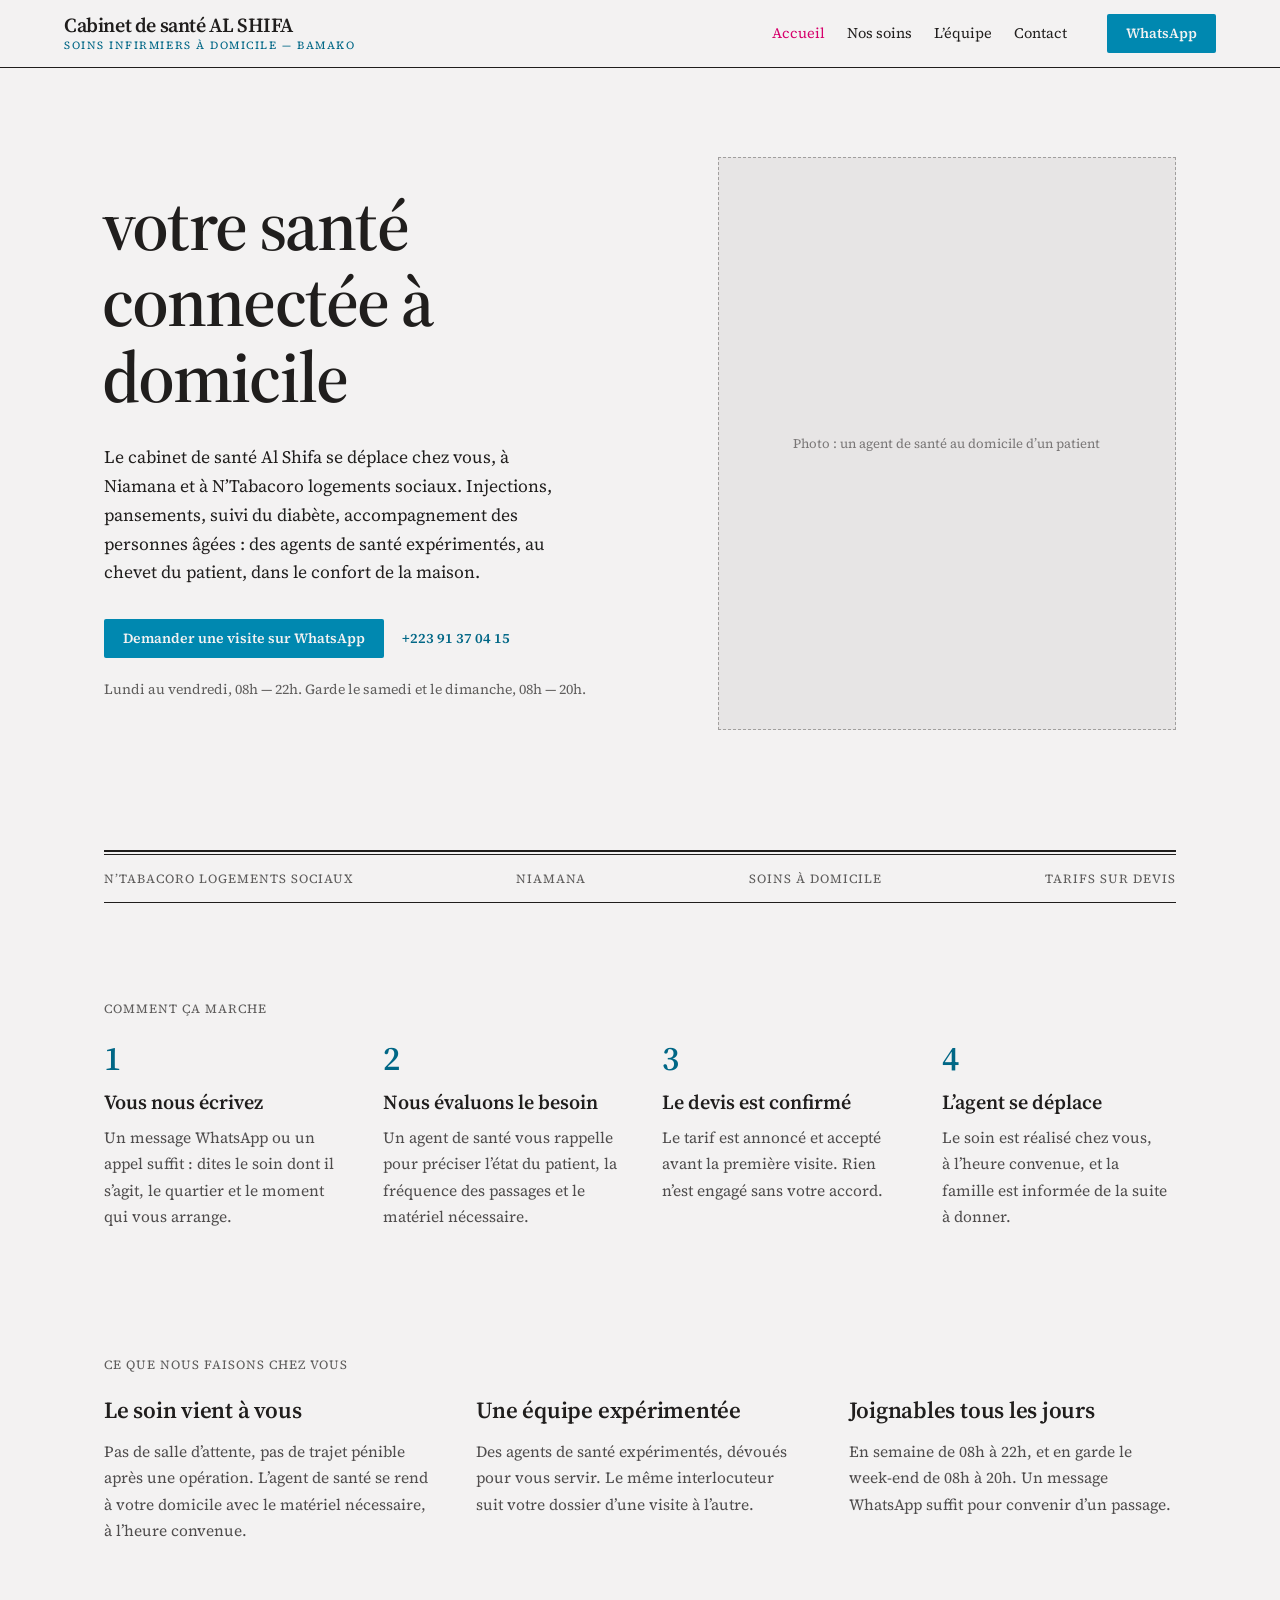
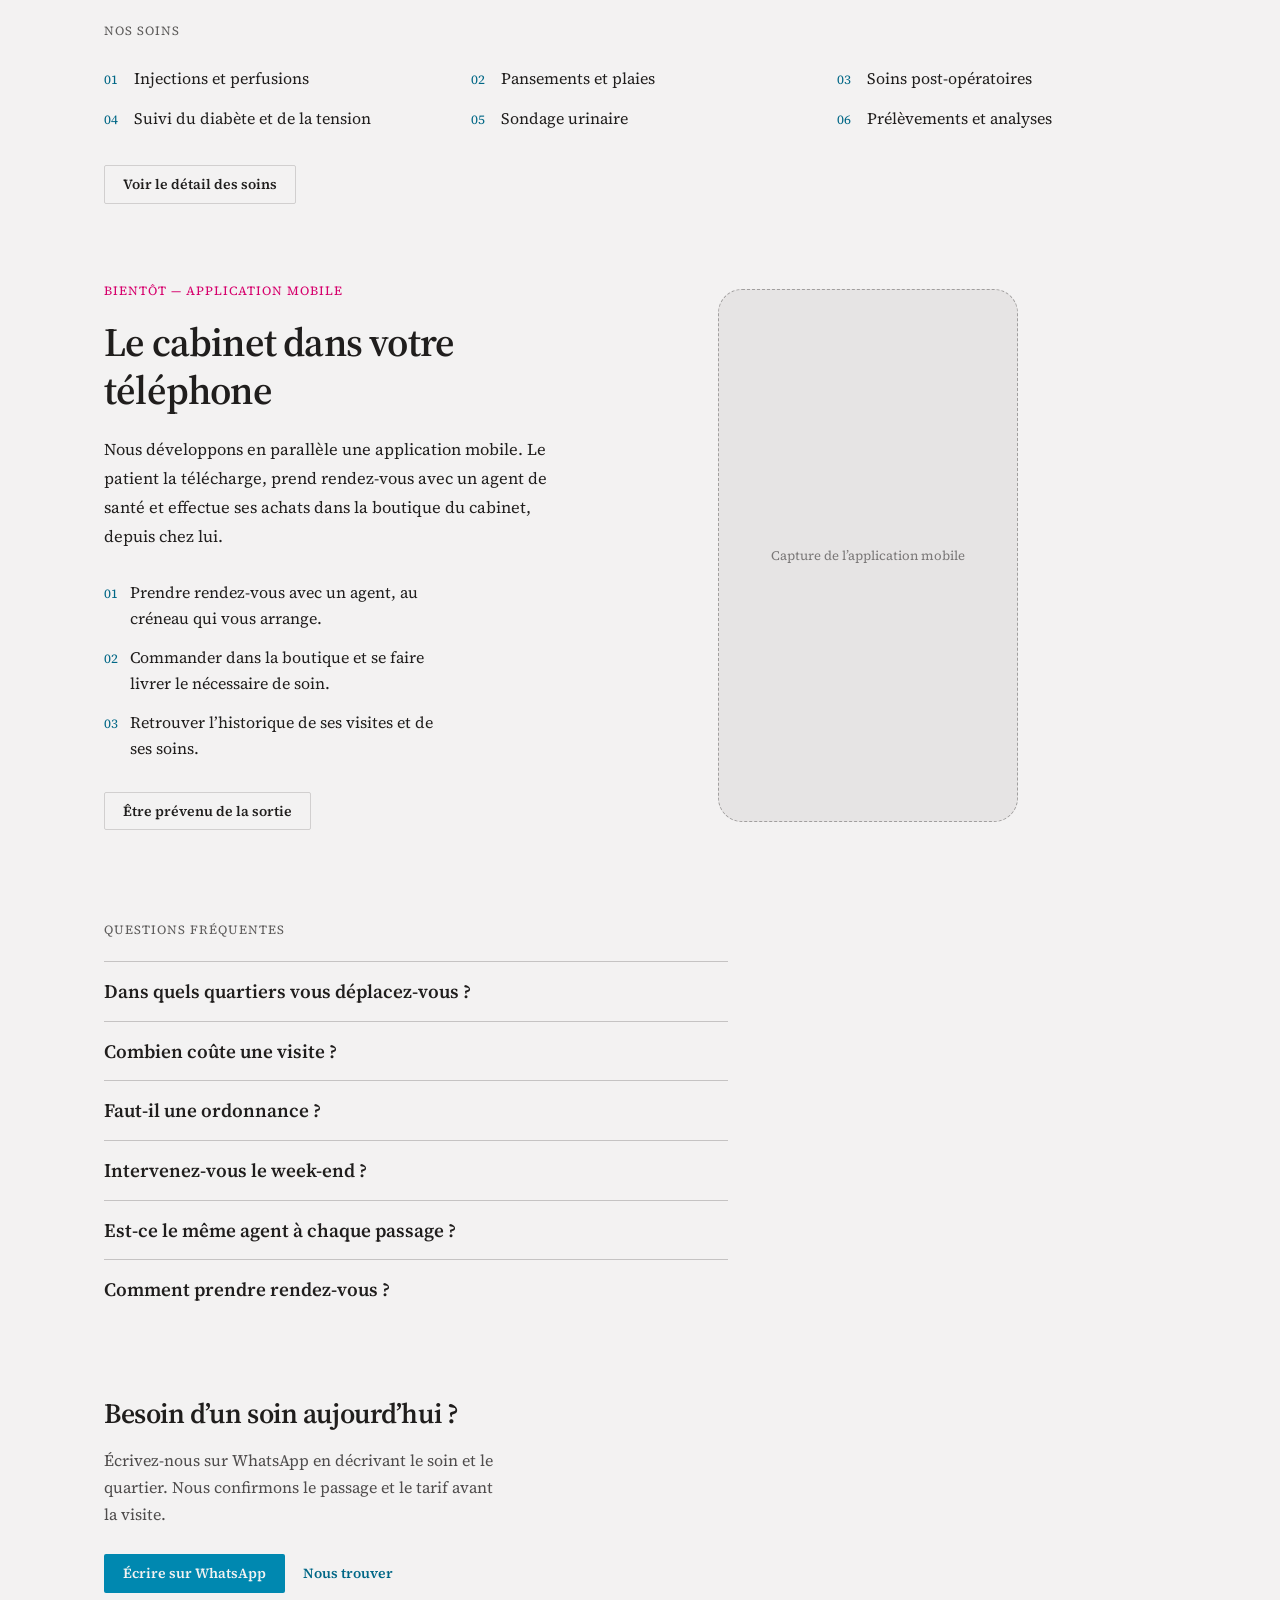
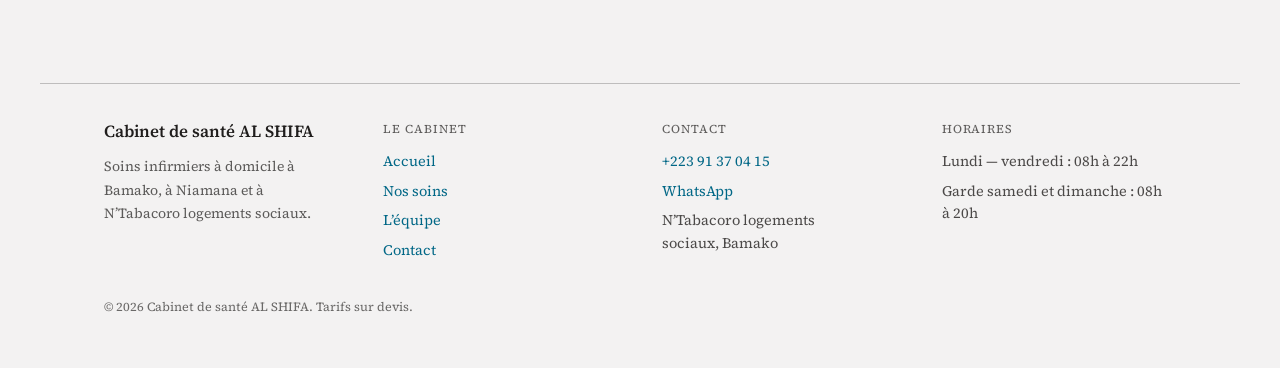
==== index.html @ 4c03dbe0 "Ajout du site du cabinet de sante AL SHIFA Site statique HTML/CSS en quatre pages (accueil, nos soin" ====
<!doctype html><html><head><meta charset=utf8><meta name=viewport content="width=device-width,initial-scale=1"><style>:root{color-scheme:light}body{margin:0;padding:0;font:14px -apple-system,BlinkMacSystemFont,sans-serif;background:#faf9f5;color:#141413}img{max-width:100%}[hidden]:not([hidden=until-found i]){display:none!important}</style></head><body>
<!DOCTYPE html>
<html lang="fr">
<head>
<meta charset="utf-8">
<meta name="viewport" content="width=device-width, initial-scale=1">
<title>Cabinet de santé AL SHIFA — Soins infirmiers à domicile à Bamako</title>
<meta name="description" content="Le cabinet de santé Al Shifa se déplace chez vous à Niamana et à N'Tabacoro logements sociaux : injections, pansements, suivi du diabète, accompagnement des personnes âgées.">
<link rel="stylesheet" href="styles.css">
</head>
<body>

<header class="site-header">
  <div class="brand">
    <span class="brand-name">Cabinet de santé AL SHIFA</span>
    <span class="brand-tagline">Soins infirmiers à domicile — Bamako</span>
  </div>
  <nav class="site-nav">
    <a href="index.html" aria-current="page">Accueil</a>
    <a href="nos-soins.html">Nos soins</a>
    <a href="equipe.html">L’équipe</a>
    <a href="contact.html">Contact</a>
  </nav>
  <a class="btn btn-primary btn-whatsapp" href="https://wa.me/22391370415" target="_blank" rel="noopener">WhatsApp</a>
</header>

<main class="container">

  <section class="split hero">
    <div>
      <h1>votre santé connectée à domicile</h1>
      <p class="lede">Le cabinet de santé Al Shifa se déplace chez vous, à Niamana et à N’Tabacoro logements sociaux. Injections, pansements, suivi du diabète, accompagnement des personnes âgées : des agents de santé expérimentés, au chevet du patient, dans le confort de la maison.</p>
      <div class="cta-row">
        <a class="btn btn-primary" href="https://wa.me/22391370415" target="_blank" rel="noopener">Demander une visite sur WhatsApp</a>
        <a class="btn btn-ghost" href="tel:+22391370415">+223 91 37 04 15</a>
      </div>
      <p class="hero-note muted-70">Lundi au vendredi, 08h — 22h. Garde le samedi et le dimanche, 08h — 20h.</p>
    </div>
    <figure class="placeholder-figure">
      <div class="placeholder-image shape-rect aspect-4-5">Photo : un agent de santé au domicile d’un patient</div>
    </figure>
  </section>

  <section class="meta-strip">
    <hr class="rule-thick">
    <div class="meta-strip-row">
      <span>N’Tabacoro logements sociaux</span>
      <span>Niamana</span>
      <span>Soins à domicile</span>
      <span>Tarifs sur devis</span>
    </div>
    <hr class="rule-thin">
  </section>

  <section class="steps">
    <span class="eyebrow">Comment ça marche</span>
    <div class="cols cols-4">
      <div class="step">
        <span class="step-num">1</span>
        <h3>Vous nous écrivez</h3>
        <p class="muted-78">Un message WhatsApp ou un appel suffit : dites le soin dont il s’agit, le quartier et le moment qui vous arrange.</p>
      </div>
      <div class="step">
        <span class="step-num">2</span>
        <h3>Nous évaluons le besoin</h3>
        <p class="muted-78">Un agent de santé vous rappelle pour préciser l’état du patient, la fréquence des passages et le matériel nécessaire.</p>
      </div>
      <div class="step">
        <span class="step-num">3</span>
        <h3>Le devis est confirmé</h3>
        <p class="muted-78">Le tarif est annoncé et accepté avant la première visite. Rien n’est engagé sans votre accord.</p>
      </div>
      <div class="step">
        <span class="step-num">4</span>
        <h3>L’agent se déplace</h3>
        <p class="muted-78">Le soin est réalisé chez vous, à l’heure convenue, et la famille est informée de la suite à donner.</p>
      </div>
    </div>
  </section>

  <section class="value-props">
    <span class="eyebrow">Ce que nous faisons chez vous</span>
    <div class="cols cols-3">
      <div>
        <h2>Le soin vient à vous</h2>
        <p class="muted-78">Pas de salle d’attente, pas de trajet pénible après une opération. L’agent de santé se rend à votre domicile avec le matériel nécessaire, à l’heure convenue.</p>
      </div>
      <div>
        <h2>Une équipe expérimentée</h2>
        <p class="muted-78">Des agents de santé expérimentés, dévoués pour vous servir. Le même interlocuteur suit votre dossier d’une visite à l’autre.</p>
      </div>
      <div>
        <h2>Joignables tous les jours</h2>
        <p class="muted-78">En semaine de 08h à 22h, et en garde le week-end de 08h à 20h. Un message WhatsApp suffit pour convenir d’un passage.</p>
      </div>
    </div>
  </section>

  <section class="soins-preview">
    <span class="eyebrow">Nos soins</span>
    <div class="cols cols-3">
      <p class="soins-item"><span class="soins-num">01</span><span>Injections et perfusions</span></p>
      <p class="soins-item"><span class="soins-num">02</span><span>Pansements et plaies</span></p>
      <p class="soins-item"><span class="soins-num">03</span><span>Soins post-opératoires</span></p>
      <p class="soins-item"><span class="soins-num">04</span><span>Suivi du diabète et de la tension</span></p>
      <p class="soins-item"><span class="soins-num">05</span><span>Sondage urinaire</span></p>
      <p class="soins-item"><span class="soins-num">06</span><span>Prélèvements et analyses</span></p>
    </div>
    <div class="soins-preview-cta"><a class="btn btn-secondary" href="nos-soins.html">Voir le détail des soins</a></div>
  </section>

  <section class="split app-teaser">
    <div>
      <span class="eyebrow">Bientôt — application mobile</span>
      <h2>Le cabinet dans votre téléphone</h2>
      <p class="lede">Nous développons en parallèle une application mobile. Le patient la télécharge, prend rendez-vous avec un agent de santé et effectue ses achats dans la boutique du cabinet, depuis chez lui.</p>
      <div class="app-steps">
        <p><span class="app-step-num">01</span><span>Prendre rendez-vous avec un agent, au créneau qui vous arrange.</span></p>
        <p><span class="app-step-num">02</span><span>Commander dans la boutique et se faire livrer le nécessaire de soin.</span></p>
        <p><span class="app-step-num">03</span><span>Retrouver l’historique de ses visites et de ses soins.</span></p>
      </div>
      <div class="cta-row">
        <a class="btn btn-secondary" href="https://wa.me/22391370415" target="_blank" rel="noopener">Être prévenu de la sortie</a>
      </div>
    </div>
    <figure class="placeholder-figure">
      <div class="placeholder-image shape-rounded aspect-9-16">Capture de l’application mobile</div>
    </figure>
  </section>

  <section class="faq">
    <span class="eyebrow">Questions fréquentes</span>
    <div class="faq-list">
      <details class="faq-item">
        <summary>Dans quels quartiers vous déplacez-vous ?</summary>
        <p class="muted-80">À Niamana et à N’Tabacoro logements sociaux. Pour un autre quartier de Bamako, écrivez-nous : nous vous dirons si un passage est possible.</p>
      </details>
      <details class="faq-item">
        <summary>Combien coûte une visite ?</summary>
        <p class="muted-80">Les tarifs sont établis sur devis, selon le soin demandé et le nombre de passages. Le montant est confirmé avant la première visite.</p>
      </details>
      <details class="faq-item">
        <summary>Faut-il une ordonnance ?</summary>
        <p class="muted-80">Pour les soins prescrits — injections, perfusions, pansements post-opératoires — apportez l’ordonnance du médecin. Pour l’accompagnement d’une personne âgée ou une garde-malade, elle n’est pas nécessaire.</p>
      </details>
      <details class="faq-item">
        <summary>Intervenez-vous le week-end ?</summary>
        <p class="muted-80">Oui, une garde est assurée le samedi et le dimanche de 08h à 20h. En semaine, le cabinet répond de 08h à 22h.</p>
      </details>
      <details class="faq-item">
        <summary>Est-ce le même agent à chaque passage ?</summary>
        <p class="muted-80">Pour les soins qui durent — pansements chroniques, suivi d’une personne âgée, garde-malade — nous faisons revenir le même agent, afin que le patient retrouve un visage connu.</p>
      </details>
      <details class="faq-item">
        <summary>Comment prendre rendez-vous ?</summary>
        <p class="muted-80">Par WhatsApp ou par téléphone au +223 91 37 04 15. L’application mobile du cabinet, en préparation, permettra de réserver directement un créneau avec un agent.</p>
      </details>
    </div>
  </section>

  <section class="cta-final">
    <h3>Besoin d’un soin aujourd’hui ?</h3>
    <p class="muted-78">Écrivez-nous sur WhatsApp en décrivant le soin et le quartier. Nous confirmons le passage et le tarif avant la visite.</p>
    <div class="cta-row">
      <a class="btn btn-primary" href="https://wa.me/22391370415" target="_blank" rel="noopener">Écrire sur WhatsApp</a>
      <a class="btn btn-ghost" href="contact.html">Nous trouver</a>
    </div>
  </section>

</main>

<footer class="site-footer container">
  <div class="cols cols-4">
    <div>
      <span class="footer-brand">Cabinet de santé AL SHIFA</span>
      <p class="footer-tagline muted-72">Soins infirmiers à domicile à Bamako, à Niamana et à N’Tabacoro logements sociaux.</p>
    </div>
    <div>
      <span class="footer-heading">Le cabinet</span>
      <div class="footer-links">
        <a href="index.html">Accueil</a>
        <a href="nos-soins.html">Nos soins</a>
        <a href="equipe.html">L’équipe</a>
        <a href="contact.html">Contact</a>
      </div>
    </div>
    <div>
      <span class="footer-heading">Contact</span>
      <div class="footer-links muted-80">
        <a href="tel:+22391370415">+223 91 37 04 15</a>
        <a href="https://wa.me/22391370415" target="_blank" rel="noopener">WhatsApp</a>
        <span>N’Tabacoro logements sociaux, Bamako</span>
      </div>
    </div>
    <div>
      <span class="footer-heading">Horaires</span>
      <div class="footer-links muted-80">
        <span>Lundi — vendredi : 08h à 22h</span>
        <span>Garde samedi et dimanche : 08h à 20h</span>
      </div>
    </div>
  </div>
  <p class="footer-copy">© 2026 Cabinet de santé AL SHIFA. Tarifs sur devis.</p>
</footer>

</body>
</html>

</body></html>
---- styles.css ----
/* Cabinet de santé AL SHIFA — site styles.
   Tokens adapted from the Broadsheet design system used in the prototype. */
@import url('https://fonts.googleapis.com/css2?family=Source+Serif+4:ital,wght@0,400;0,600;1,400&display=swap');

:root {
  --color-bg: #f3f2f2;
  --color-text: #201e1d;
  --color-accent: #0088b0;
  --color-accent-600: #1186ac;
  --color-accent-700: #006786;
  --color-accent-2: #d6006c;
  --color-divider: color-mix(in srgb, var(--color-text) 16%, transparent);

  --font-heading: "Source Serif 4", system-ui, sans-serif;
  --font-body: "Source Serif 4", system-ui, sans-serif;

  --space-2: 10px;
  --space-3: 15px;
  --space-4: 20px;
  --radius-md: 2px;
}

*, *::before, *::after { box-sizing: border-box; }

html { -webkit-text-size-adjust: 100%; }

body {
  margin: 0;
  background: var(--color-bg);
  color: var(--color-text);
  font-family: var(--font-body);
  font-size: 15px;
  line-height: 1.55;
  text-wrap: pretty;
}

h1, h2, h3, h4 { font-family: var(--font-heading); font-weight: 600; margin: 0; }
p { margin: 0; }
a { color: var(--color-accent-700); text-decoration: none; }
a:hover { color: var(--color-accent-2); }
:focus-visible { outline: 2px solid var(--color-accent); outline-offset: 2px; }

.muted-70 { color: color-mix(in srgb, var(--color-text) 70%, transparent); }
.muted-72 { color: color-mix(in srgb, var(--color-text) 72%, transparent); }
.muted-78 { color: color-mix(in srgb, var(--color-text) 78%, transparent); }
.muted-80 { color: color-mix(in srgb, var(--color-text) 80%, transparent); }
.eyebrow {
  display: block;
  font-size: 12.5px;
  letter-spacing: 0.08em;
  text-transform: uppercase;
  color: color-mix(in srgb, var(--color-text) 70%, transparent);
  margin-bottom: 22px;
}

/* — buttons — */
.btn {
  display: inline-flex; align-items: center; justify-content: center; gap: 6px;
  cursor: pointer; text-decoration: none;
  font-family: var(--font-heading); font-weight: 600;
  font-size: 14px; line-height: 1.2; color: var(--color-text);
  background: transparent; border: 1px solid transparent;
  padding: var(--space-2) calc(var(--space-3) * 1.2);
  border-radius: var(--radius-md);
}
.btn-primary { background: var(--color-accent); color: var(--color-bg); }
.btn-primary:hover { background: var(--color-accent-600); color: var(--color-bg); }
.btn-primary:active { background: var(--color-accent-700); }
.btn-secondary { border-color: var(--color-divider); color: var(--color-text); }
.btn-secondary:hover { background: color-mix(in srgb, var(--color-text) 7%, transparent); color: var(--color-text); }
.btn-ghost { color: var(--color-accent-700); padding-inline: 5px; }
.btn-ghost:hover { background: color-mix(in srgb, var(--color-accent) 10%, transparent); }

/* — layout — */
.container { max-width: 1200px; margin: 0 auto; padding: 0 clamp(20px, 5vw, 72px); }

/* — header — */
.site-header {
  position: sticky; top: 0; z-index: 20;
  background: var(--color-bg);
  display: flex; align-items: center; gap: 24px;
  padding: 14px clamp(20px, 5vw, 72px);
  border-bottom: 1px solid var(--color-text);
}
.brand { display: flex; flex-direction: column; line-height: 1; }
.brand-name { font-family: var(--font-heading); font-weight: 600; font-size: 20px; letter-spacing: -0.02em; }
.brand-tagline { font-size: 11px; letter-spacing: 0.14em; text-transform: uppercase; margin-top: 5px; color: var(--color-accent-700); }
.site-nav { display: flex; gap: 22px; margin-left: auto; font-size: 14.5px; }
.site-nav a { color: var(--color-text); }
.site-nav a[aria-current="page"] { color: var(--color-accent-2); }
.btn-whatsapp { margin-left: 16px; white-space: nowrap; }

/* — hero / split sections — */
.split {
  display: grid; grid-template-columns: minmax(0, 6fr) minmax(0, 5fr);
  gap: 28px clamp(24px, 5vw, 80px); align-items: center;
}
.split.align-start { align-items: start; }

.hero { padding: clamp(44px, 7vw, 96px) 0 clamp(36px, 6vw, 72px); }
.hero h1, .page-head h1 {
  font-size: clamp(40px, 5.6vw, 72px);
  line-height: 1.06; letter-spacing: -0.025em; margin: 0 0 0 -0.035em;
}
.page-head h1 { font-size: clamp(36px, 4.6vw, 60px); line-height: 1.08; }
.hero p.lede, .page-head p.lede { font-size: 17.5px; line-height: 1.65; max-width: 52ch; margin: 28px 0 0; }
.page-head p.lede { font-size: 17px; margin-top: 24px; }
.cta-row { display: flex; gap: 12px; flex-wrap: wrap; margin-top: 32px; }
.hero-note { font-size: 14px; line-height: 1.6; margin: 20px 0 0; }

/* — placeholder photo — */
.placeholder-figure { margin: 0; }
.placeholder-image {
  display: flex; align-items: center; justify-content: center; text-align: center;
  width: 100%; height: 100%; padding: 24px;
  background: color-mix(in srgb, var(--color-text) 6%, transparent);
  border: 1.5px dashed color-mix(in srgb, var(--color-text) 35%, transparent);
  color: color-mix(in srgb, var(--color-text) 55%, transparent);
  font-size: 13px; line-height: 1.4;
}
.placeholder-image.shape-rect { border-radius: 0; }
.placeholder-image.shape-rounded { border-radius: 24px; }
.aspect-4-5 { aspect-ratio: 4 / 5; }
.aspect-9-16 { aspect-ratio: 9 / 16; max-width: 300px; }

/* — meta strip (dateline rule) — */
.meta-strip { padding: clamp(28px, 4vw, 48px) 0; }
.meta-strip .rule-thick {
  height: 5px; border: 0; margin: 0;
  border-top: 2px solid var(--color-text); border-bottom: 1px solid var(--color-text);
}
.meta-strip .rule-thin { height: 0; border: 0; border-top: 1px solid var(--color-text); margin: 0; }
.meta-strip-row {
  display: flex; flex-wrap: wrap; justify-content: space-between; gap: 12px 28px;
  padding: 14px 0; font-size: 12.5px; letter-spacing: 0.08em; text-transform: uppercase;
  color: color-mix(in srgb, var(--color-text) 70%, transparent);
}

/* — cols grids — */
.cols { display: grid; gap: 32px clamp(24px, 3.5vw, 56px); }
.cols-3 { grid-template-columns: repeat(3, 1fr); }
.cols-4 { grid-template-columns: repeat(4, 1fr); }

.steps { padding: clamp(28px, 4vw, 48px) 0 clamp(44px, 6vw, 80px); }
.step-num {
  display: block; font-family: var(--font-heading); font-weight: 600;
  font-size: 34px; line-height: 1; letter-spacing: -0.03em;
  color: var(--color-accent-700); margin-bottom: 14px;
}
.step h3 { font-size: 20px; line-height: 1.3; }
.step p { font-size: 15.5px; line-height: 1.7; margin: 10px 0 0; }

.value-props { padding: clamp(28px, 4vw, 48px) 0 clamp(44px, 6vw, 80px); }
.value-props h2 { font-size: 23px; line-height: 1.25; letter-spacing: -0.01em; }
.value-props p { font-size: 15.5px; line-height: 1.7; margin: 14px 0 0; }

/* — soins list (preview + full) — */
.soins-preview { padding: 0 0 clamp(44px, 6vw, 80px); }
.soins-preview .cols { gap: 10px 28px; }
.soins-item {
  display: flex; align-items: baseline; gap: 10px; margin: 0;
  font-size: 16px; line-height: 1.9;
}
.soins-item .soins-num { font-family: var(--font-heading); font-size: 13px; color: var(--color-accent-700); min-width: 20px; }
.soins-preview-cta { margin-top: 32px; }

.soins-full { padding: 0 0 clamp(52px, 7vw, 96px); }
.soins-full .cols { grid-template-columns: repeat(2, 1fr); gap: 40px clamp(28px, 5vw, 80px); }
.soins-full .soins-num {
  display: block; font-family: var(--font-heading); font-size: 13px; letter-spacing: 0.06em;
  color: var(--color-accent-700); margin-bottom: 8px;
}
.soins-full h2 { font-size: 24px; line-height: 1.25; letter-spacing: -0.012em; }
.soins-full p { font-size: 15.5px; line-height: 1.7; margin: 12px 0 0; max-width: 44ch; }
.soins-full-cta { margin-top: 56px; }

/* — app teaser — */
.app-teaser { padding: 0 0 clamp(52px, 7vw, 96px); }
.app-teaser .eyebrow { color: var(--color-accent-2); margin-bottom: 18px; }
.app-teaser h2 { font-size: clamp(28px, 3.2vw, 40px); line-height: 1.2; letter-spacing: -0.02em; max-width: 18ch; }
.app-teaser > div > p.lede { font-size: 16.5px; line-height: 1.75; max-width: 50ch; margin: 22px 0 0; }
.app-steps { display: grid; gap: 14px; margin-top: 28px; max-width: 44ch; }
.app-steps p { display: flex; align-items: baseline; gap: 12px; margin: 0; font-size: 16px; line-height: 1.6; }
.app-steps .app-step-num { font-family: var(--font-heading); font-size: 13px; color: var(--color-accent-700); }
.app-teaser .cta-row { margin-top: 30px; }

/* — FAQ — */
.faq { padding: 0 0 clamp(44px, 6vw, 80px); }
.faq-list { display: grid; gap: 0; max-width: 78ch; }
.faq-item {
  border-top: 1px solid color-mix(in srgb, var(--color-text) 22%, transparent);
  padding: 16px 0;
}
.faq-item summary {
  cursor: pointer; list-style: none;
  font-family: var(--font-heading); font-weight: 600; font-size: 19px; line-height: 1.4;
}
.faq-item summary::-webkit-details-marker { display: none; }
.faq-item p { font-size: 15.5px; line-height: 1.75; margin: 12px 0 0; max-width: 60ch; }

/* — final CTA — */
.cta-final { padding: 0 0 clamp(52px, 7vw, 96px); }
.cta-final h3 { font-size: 28px; line-height: 1.25; letter-spacing: -0.015em; }
.cta-final p { font-size: 16px; line-height: 1.7; margin: 16px 0 0; max-width: 56ch; }
.cta-final .cta-row { margin-top: 26px; }

/* — équipe page — */
.equipe-copy blockquote {
  margin: 32px 0 0; font-family: var(--font-heading); font-style: italic; font-weight: 400;
  font-size: clamp(22px, 2.4vw, 30px); line-height: 1.35; letter-spacing: -0.01em; max-width: 26ch;
}
.equipe-copy p.body { font-size: 16px; line-height: 1.75; max-width: 52ch; margin: 24px 0 0; }
.equipe-copy p.body:first-of-type { margin-top: 36px; }

/* — contact page — */
.contact-hero { padding: clamp(40px, 6vw, 80px) 0 clamp(20px, 3vw, 36px); }
.contact-details { padding: clamp(28px, 4vw, 48px) 0 clamp(52px, 7vw, 96px); }
.contact-details h2 { font-size: 21px; line-height: 1.3; }
.contact-details p { font-size: 16px; line-height: 1.7; margin: 14px 0 0; }
.contact-note { font-size: 15.5px; line-height: 1.7; margin: 44px 0 0; max-width: 52ch; }

/* — footer — */
.site-footer { padding: 36px clamp(20px, 5vw, 72px) 52px; border-top: 1px solid color-mix(in srgb, var(--color-text) 25%, transparent); }
.footer-brand { font-family: var(--font-heading); font-weight: 600; font-size: 17px; line-height: 1.3; }
.footer-tagline { font-size: 14px; line-height: 1.7; margin: 12px 0 0; max-width: 30ch; }
.footer-heading { display: block; font-size: 12px; letter-spacing: 0.08em; text-transform: uppercase; color: color-mix(in srgb, var(--color-text) 70%, transparent); }
.footer-links { display: grid; gap: 7px; margin-top: 12px; font-size: 14.5px; }
.footer-copy { font-size: 12.5px; margin: 36px 0 0; color: color-mix(in srgb, var(--color-text) 65%, transparent); }

/* — responsive — */
@media (max-width: 720px) {
  .split { grid-template-columns: 1fr; }
  .cols-3, .cols-4, .soins-full .cols { grid-template-columns: 1fr; }
  .site-header { flex-wrap: wrap; gap: 4px 16px; }
  .site-nav { order: 3; width: 100%; margin-left: 0; gap: 18px; overflow-x: auto; }
  .site-nav a { display: inline-block; padding: 10px 0; min-height: 24px; }
  .btn-whatsapp { margin-left: auto; }
}
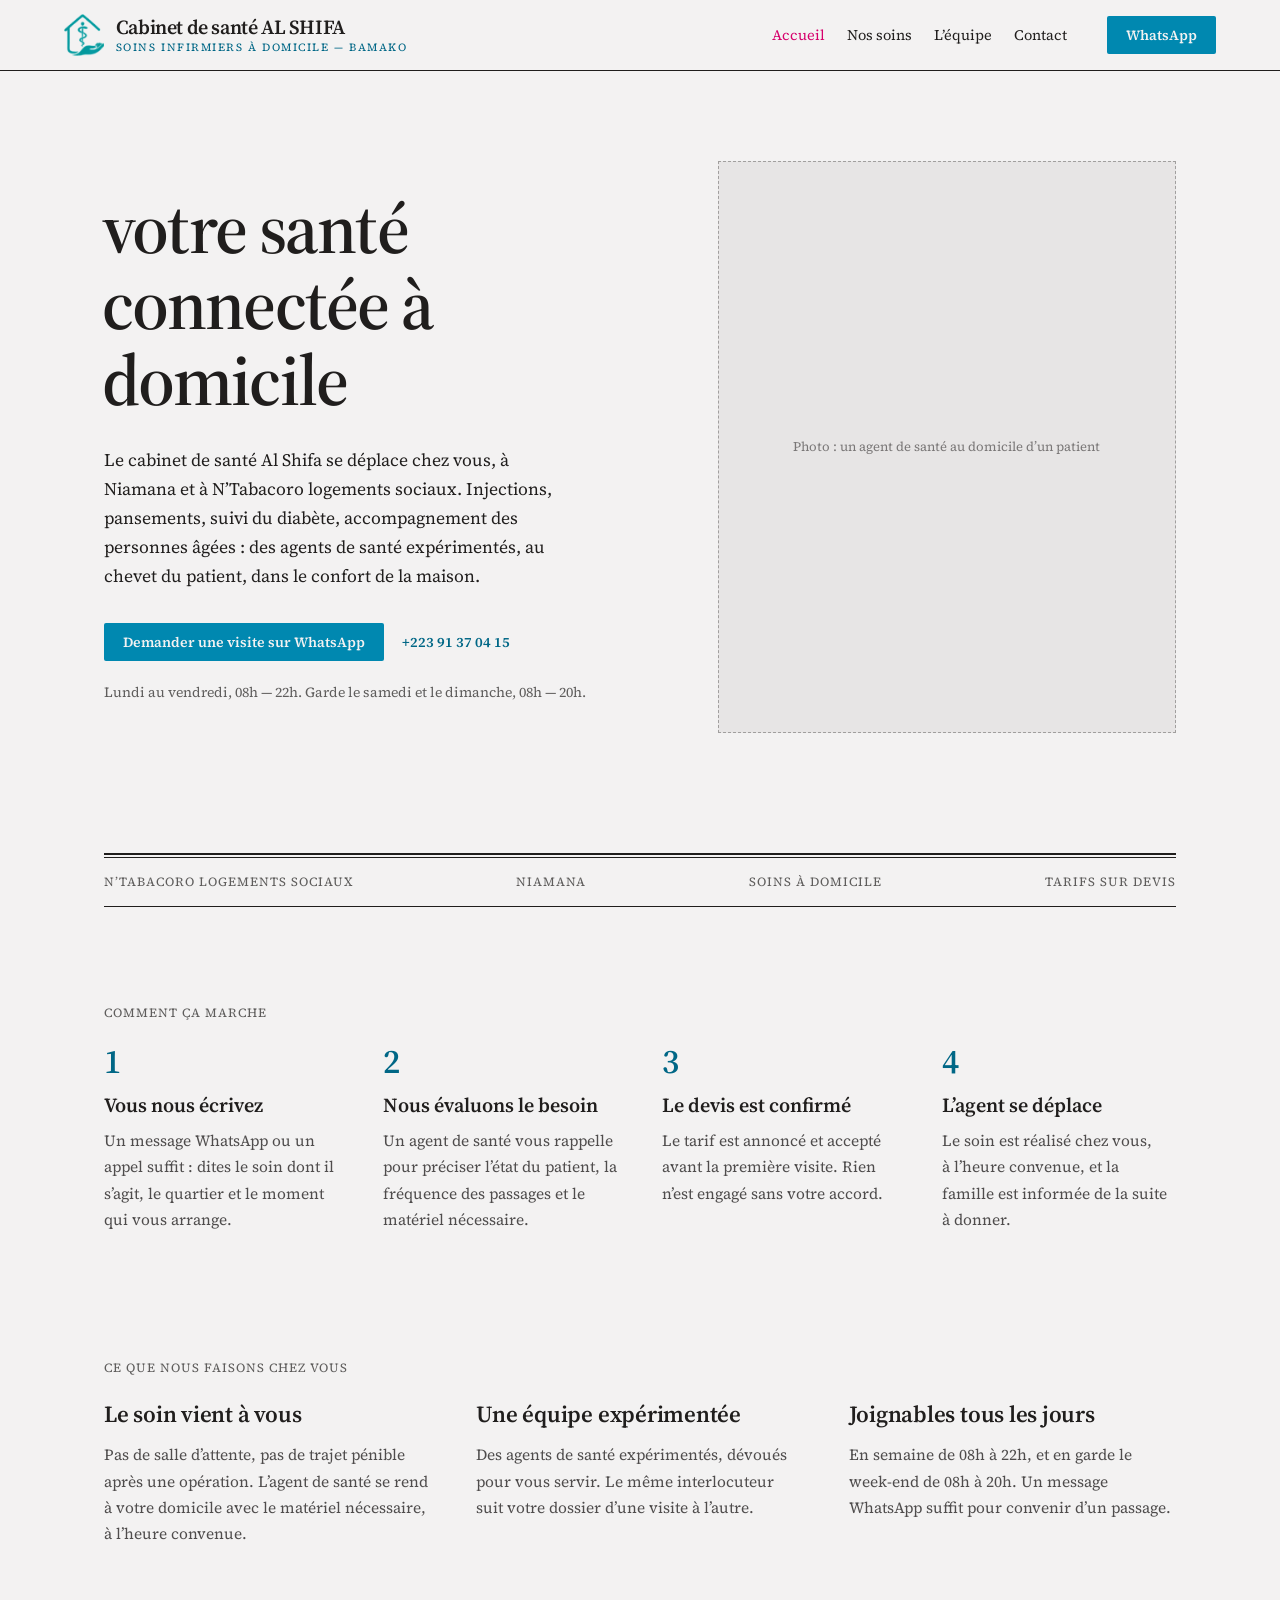
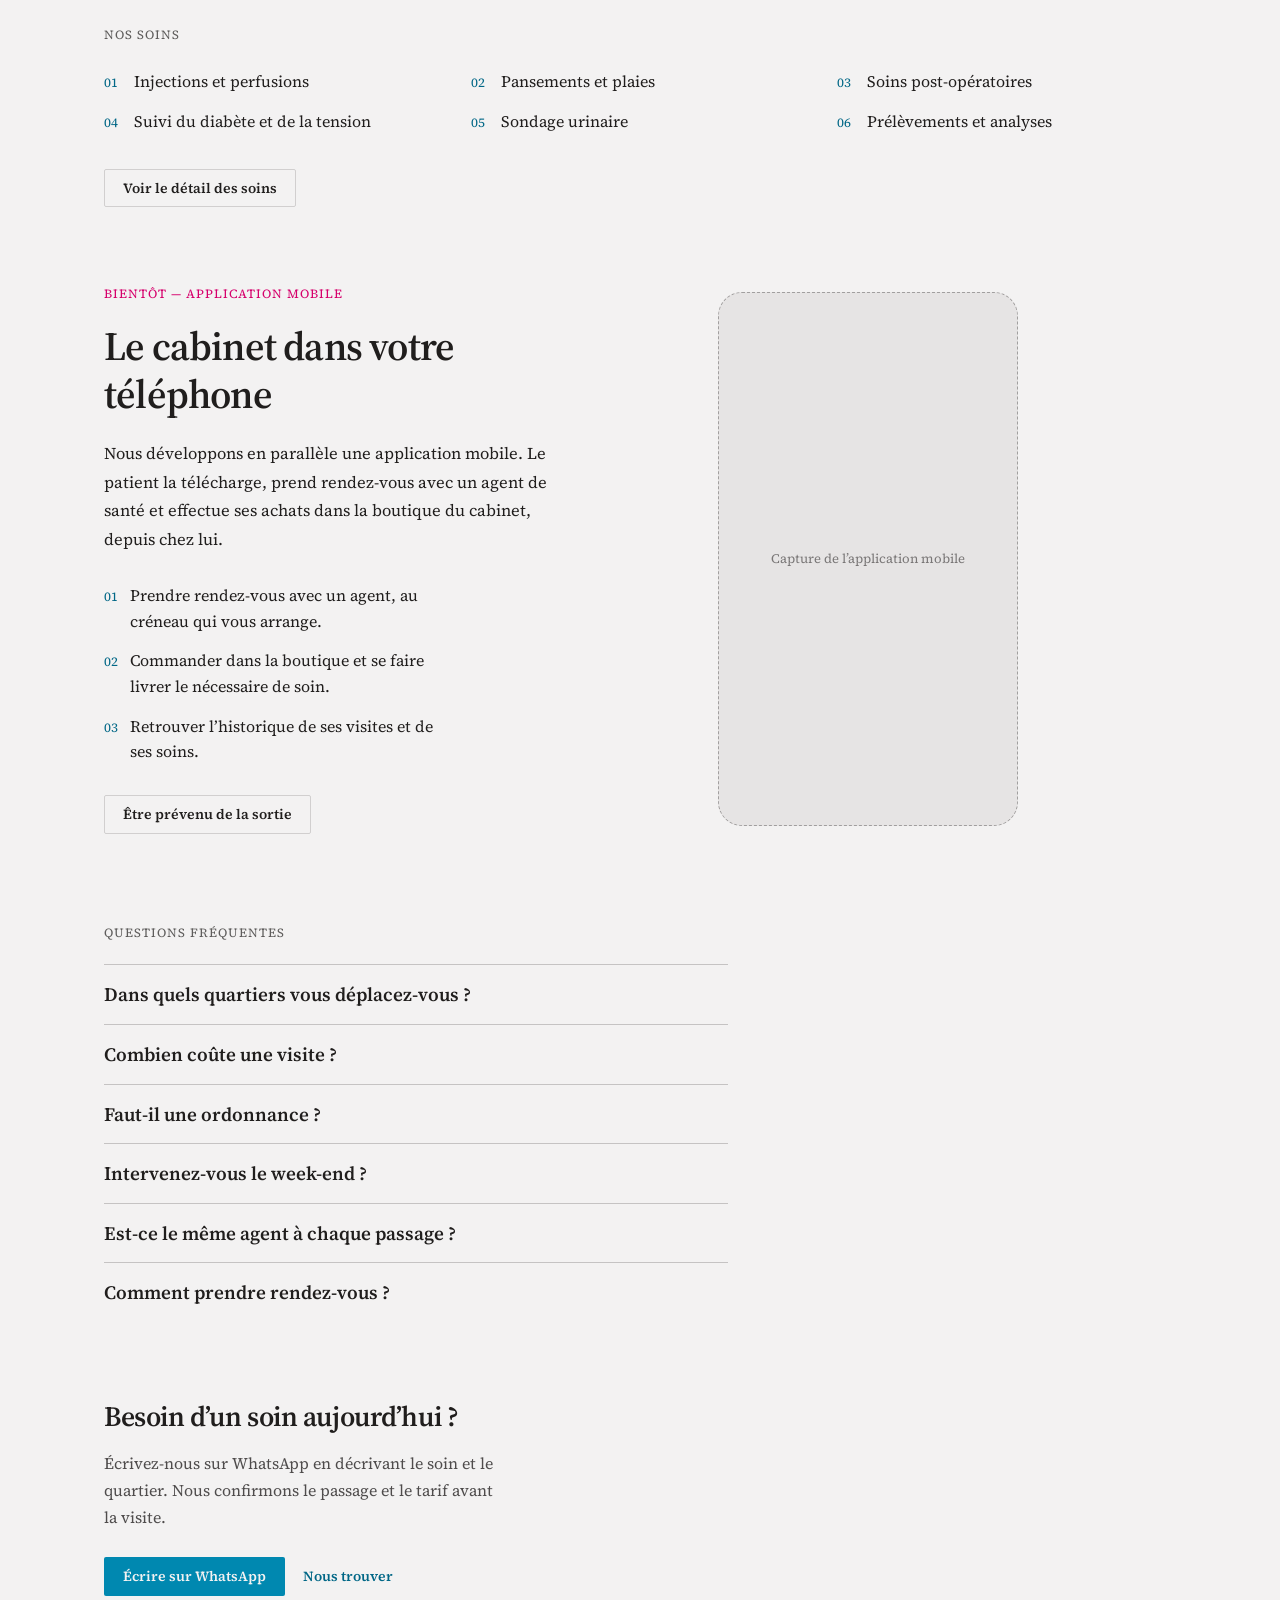
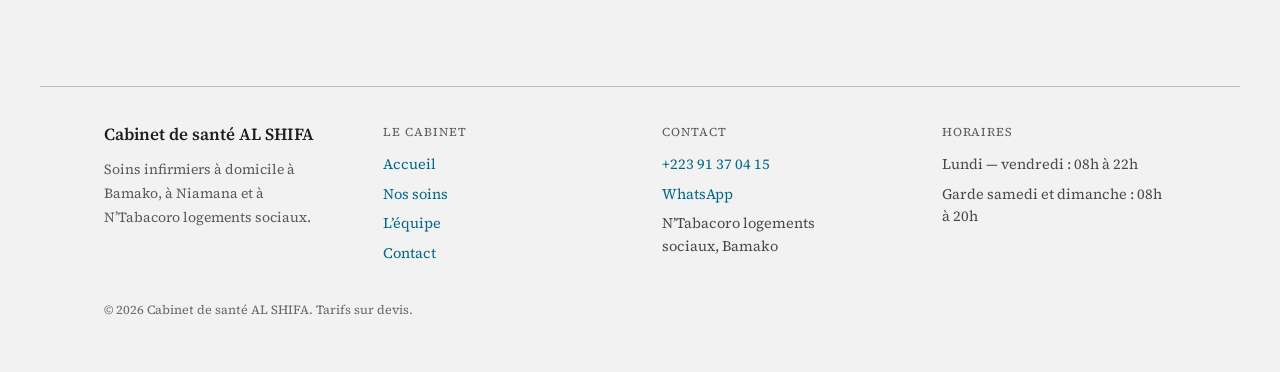
==== commit 92c05223: "Ajout du logo AL SHIFA dans l'en-tete et du favicon Logo repris de la charte graphique (version turq" ====
--- a/index.html
+++ b/index.html
@@ -6,15 +6,19 @@
 <meta name="viewport" content="width=device-width, initial-scale=1">
 <title>Cabinet de santé AL SHIFA — Soins infirmiers à domicile à Bamako</title>
 <meta name="description" content="Le cabinet de santé Al Shifa se déplace chez vous à Niamana et à N'Tabacoro logements sociaux : injections, pansements, suivi du diabète, accompagnement des personnes âgées.">
+<link rel="icon" href="favicon.png" type="image/png">
 <link rel="stylesheet" href="styles.css">
 </head>
 <body>
 
 <header class="site-header">
   <div class="brand">
-    <span class="brand-name">Cabinet de santé AL SHIFA</span>
-    <span class="brand-tagline">Soins infirmiers à domicile — Bamako</span>
-  </div>
+      <img class="brand-logo" src="logo.png" alt="" width="379" height="400">
+      <span class="brand-text">
+        <span class="brand-name">Cabinet de santé AL SHIFA</span>
+        <span class="brand-tagline">Soins infirmiers à domicile — Bamako</span>
+      </span>
+    </div>
   <nav class="site-nav">
     <a href="index.html" aria-current="page">Accueil</a>
     <a href="nos-soins.html">Nos soins</a>
--- a/styles.css
+++ b/styles.css
@@ -82,7 +82,9 @@
   padding: 14px clamp(20px, 5vw, 72px);
   border-bottom: 1px solid var(--color-text);
 }
-.brand { display: flex; flex-direction: column; line-height: 1; }
+.brand { display: flex; align-items: center; gap: 12px; }
+.brand-logo { height: 42px; width: auto; display: block; flex: none; }
+.brand-text { display: flex; flex-direction: column; line-height: 1; }
 .brand-name { font-family: var(--font-heading); font-weight: 600; font-size: 20px; letter-spacing: -0.02em; }
 .brand-tagline { font-size: 11px; letter-spacing: 0.14em; text-transform: uppercase; margin-top: 5px; color: var(--color-accent-700); }
 .site-nav { display: flex; gap: 22px; margin-left: auto; font-size: 14.5px; }
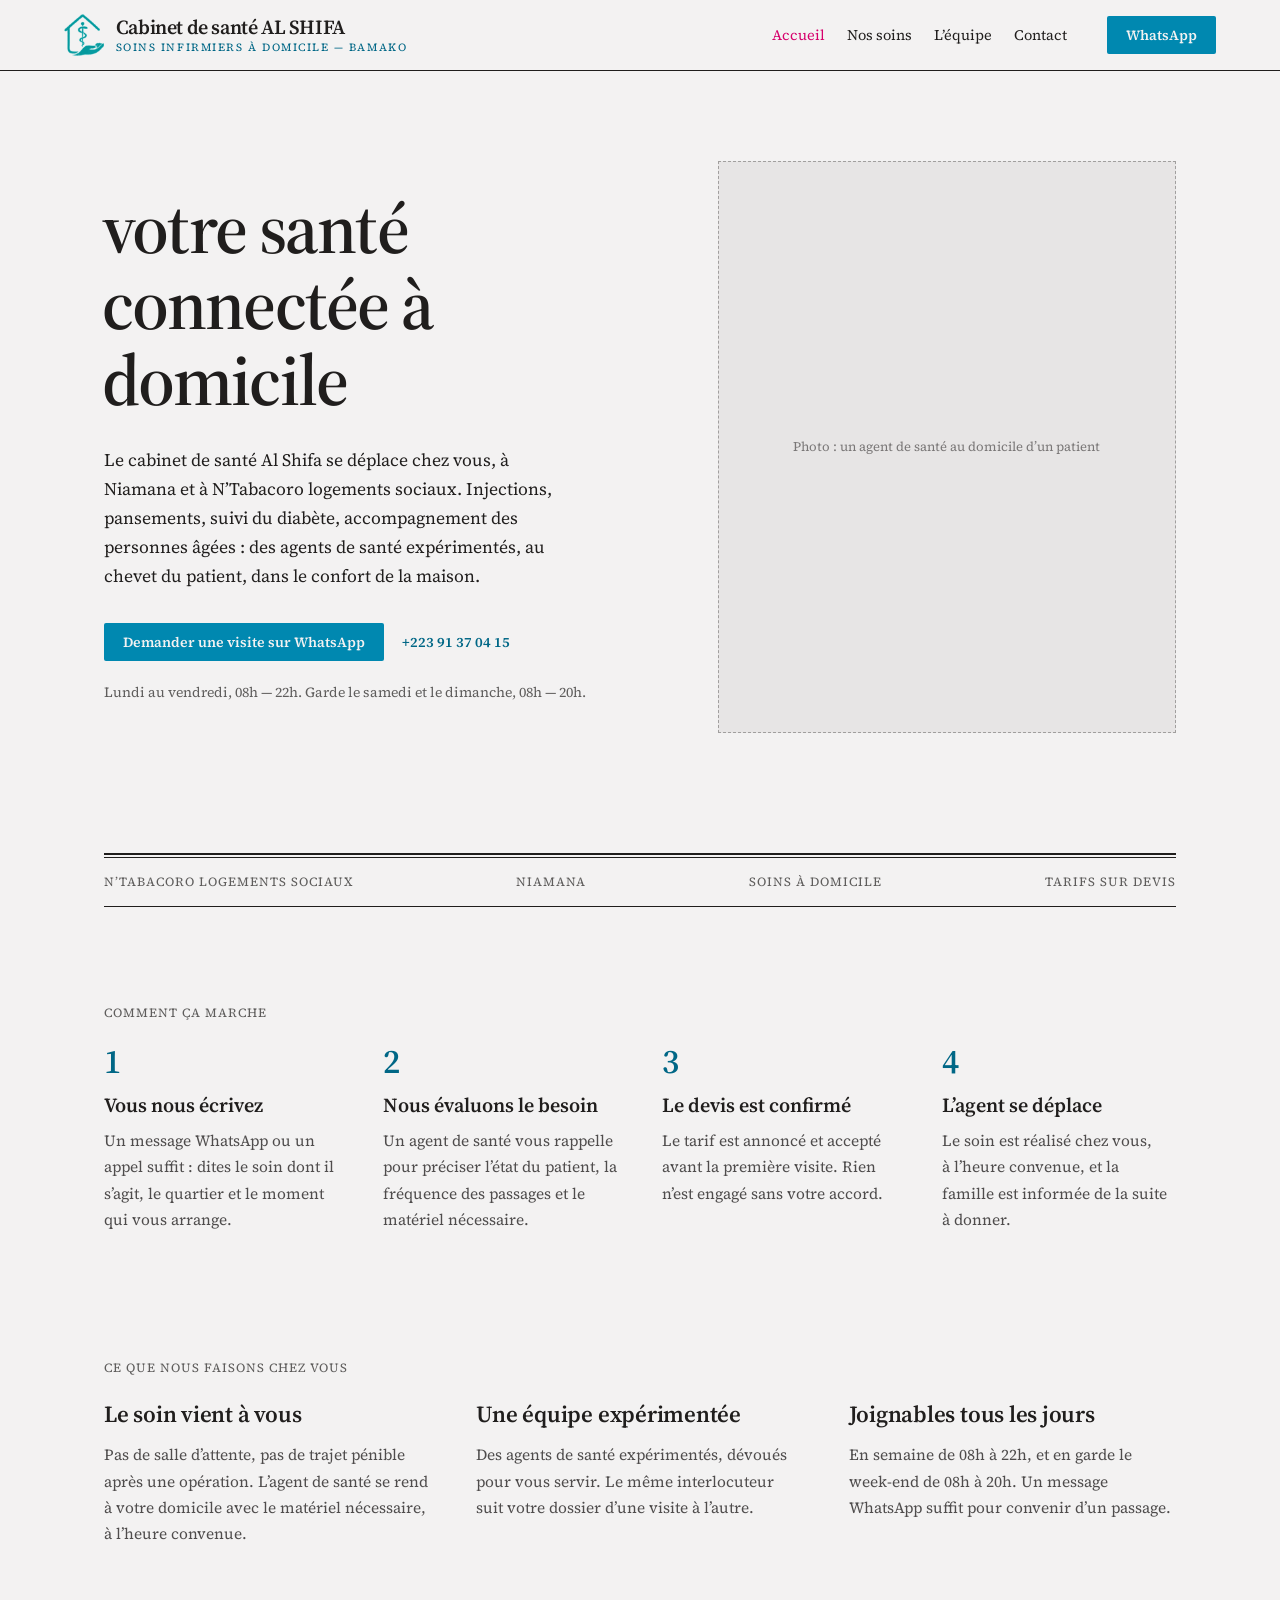
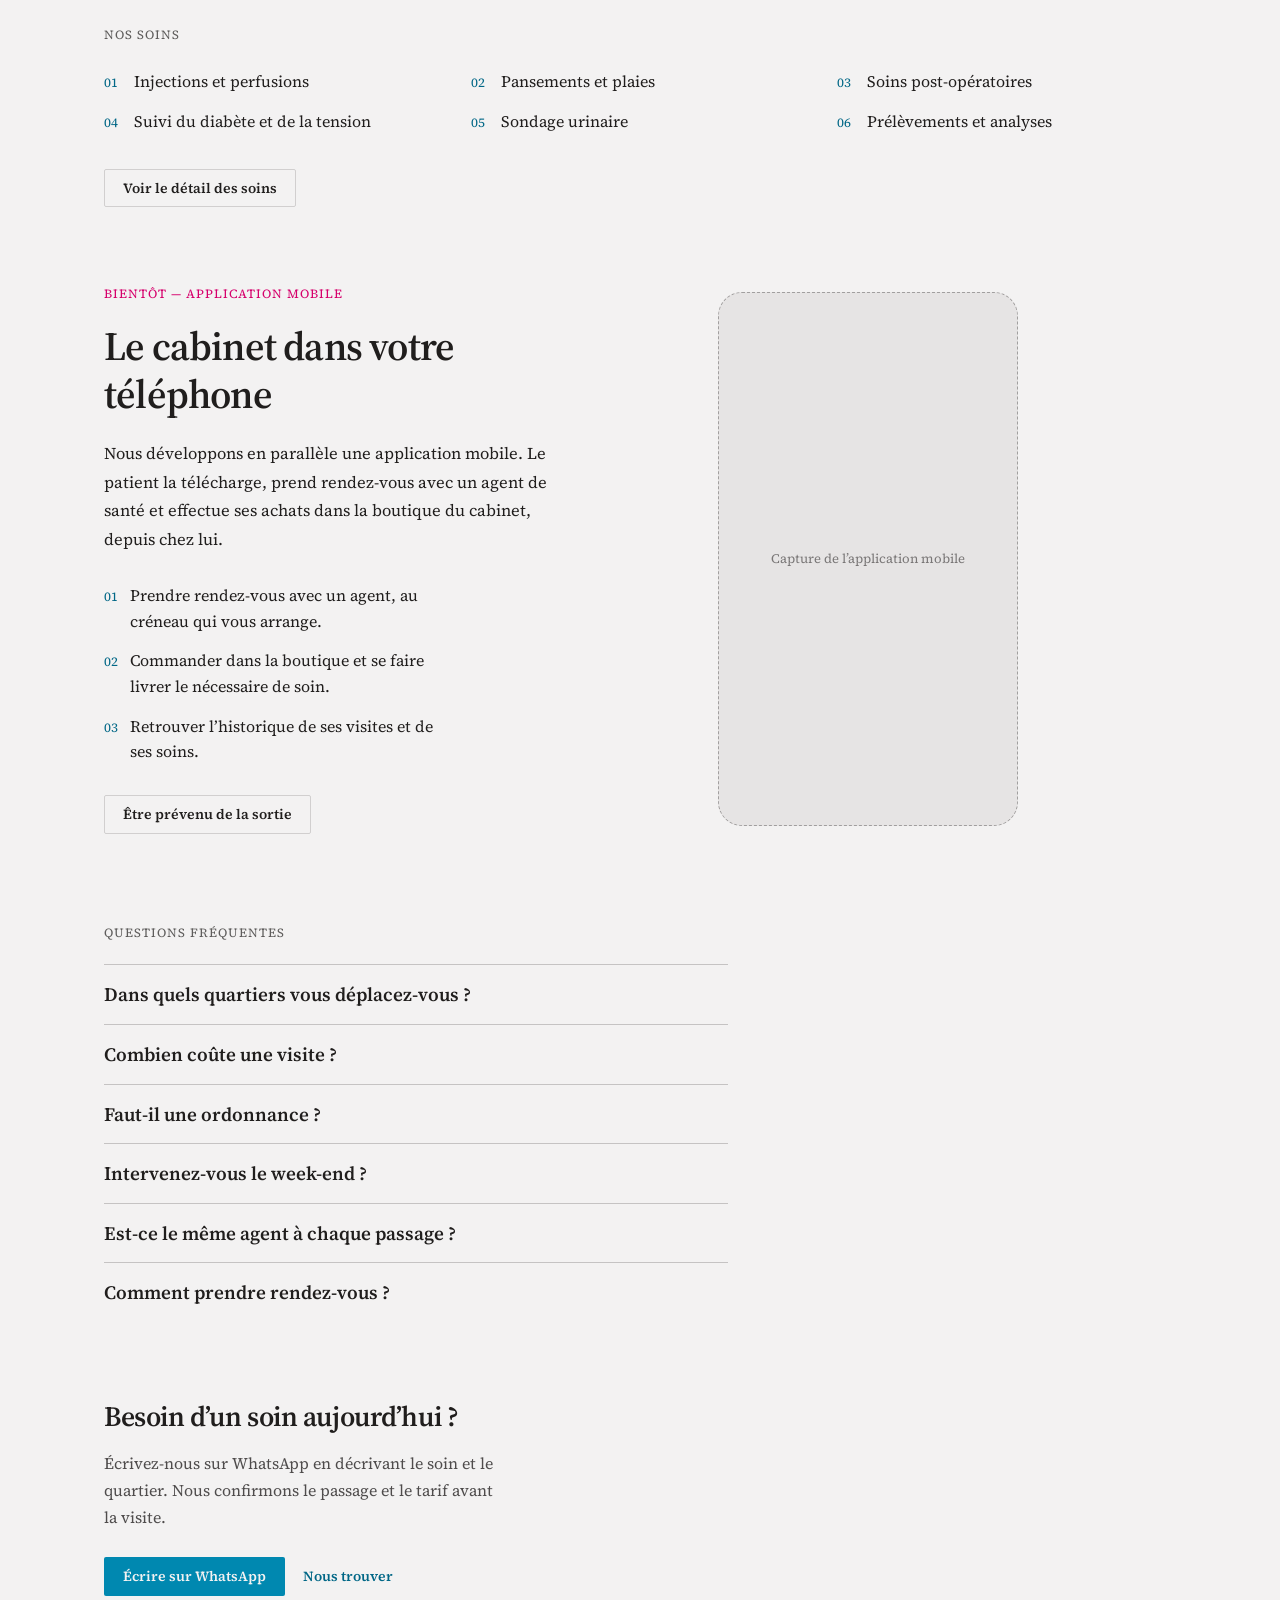
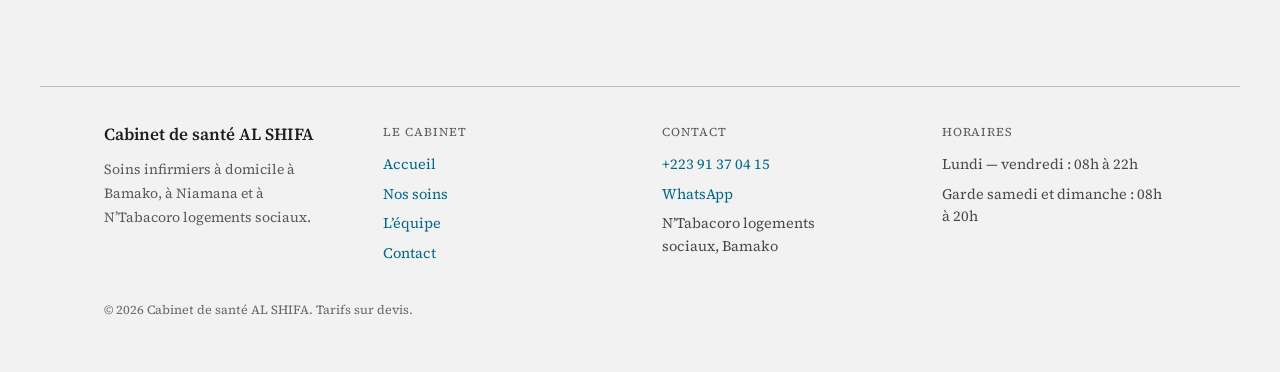
==== commit 6dfaf7f4: "Alleger le logo pour les visiteurs en donnees mobiles Le logo etait servi en 379x400 px pour un affi" ====
--- a/index.html
+++ b/index.html
@@ -13,7 +13,7 @@
 
 <header class="site-header">
   <div class="brand">
-      <img class="brand-logo" src="logo.png" alt="" width="379" height="400">
+      <img class="brand-logo" src="logo.png" alt="" width="121" height="128">
       <span class="brand-text">
         <span class="brand-name">Cabinet de santé AL SHIFA</span>
         <span class="brand-tagline">Soins infirmiers à domicile — Bamako</span>
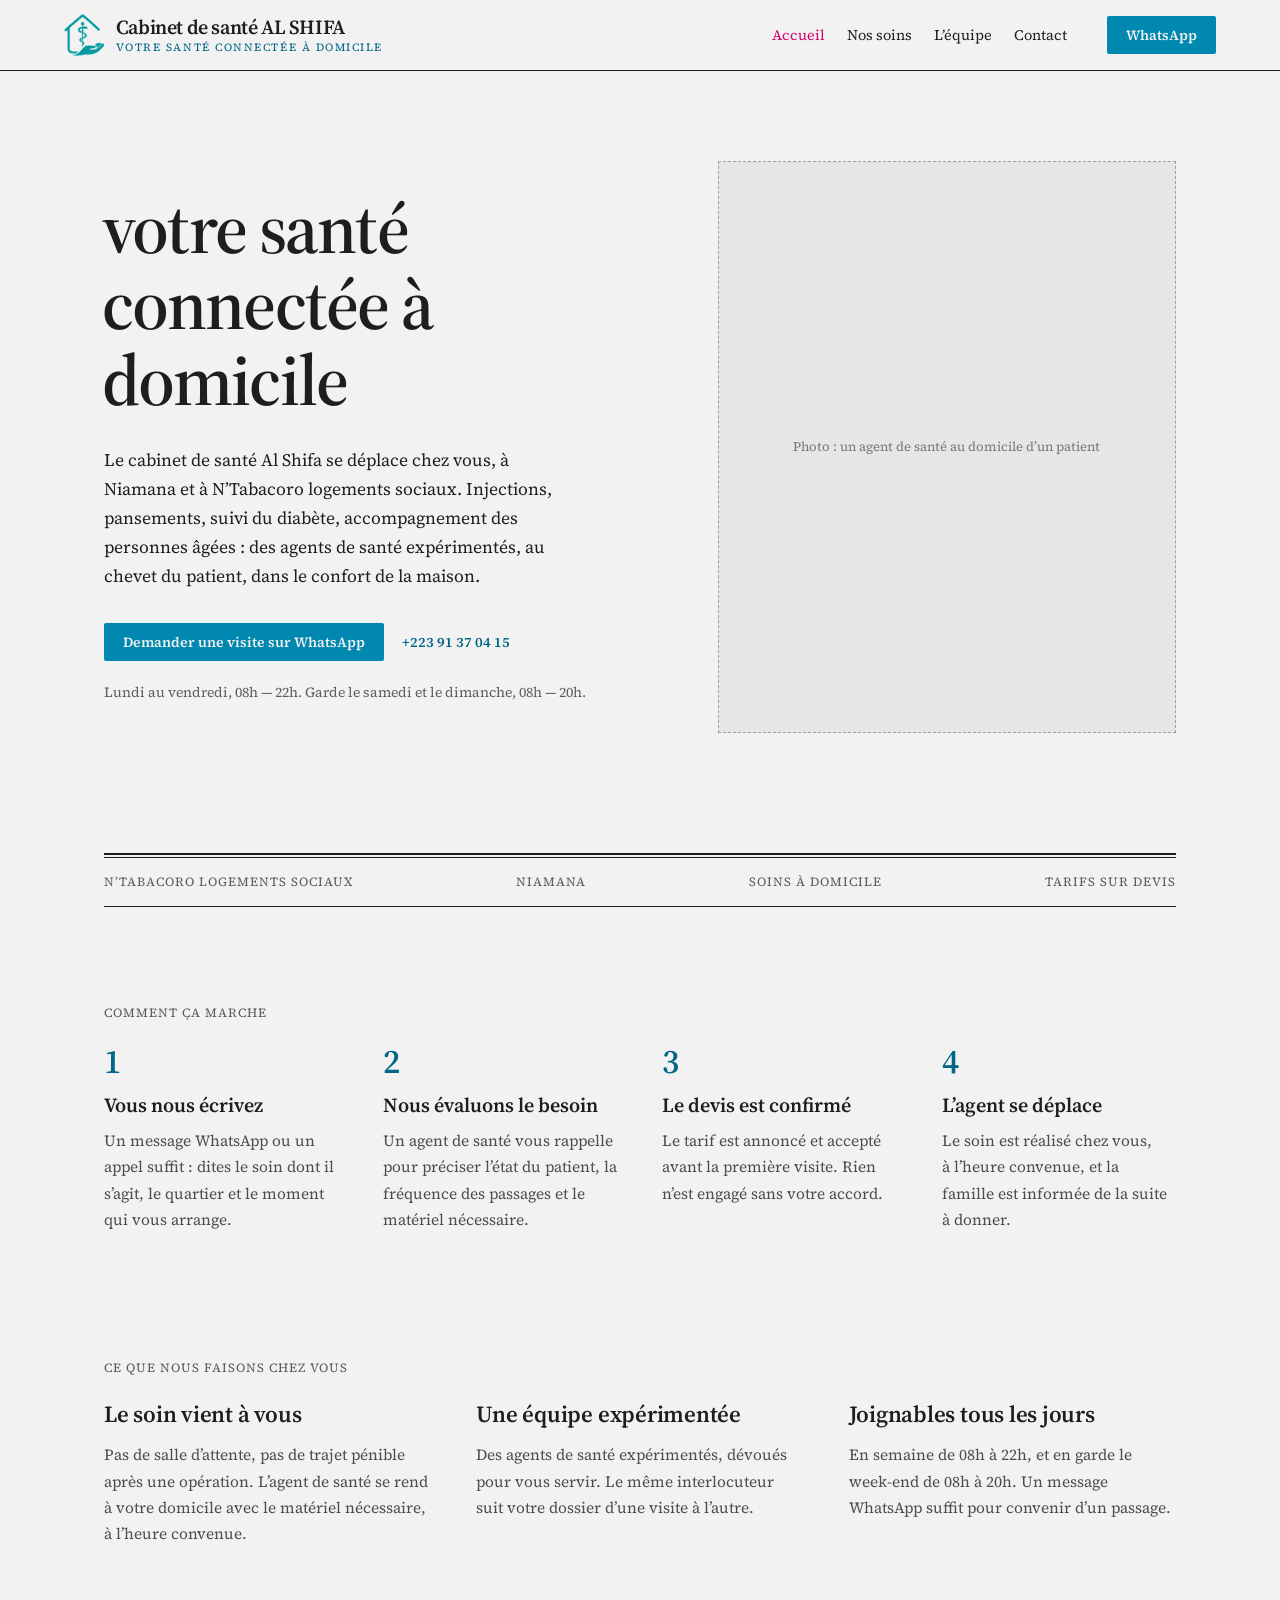
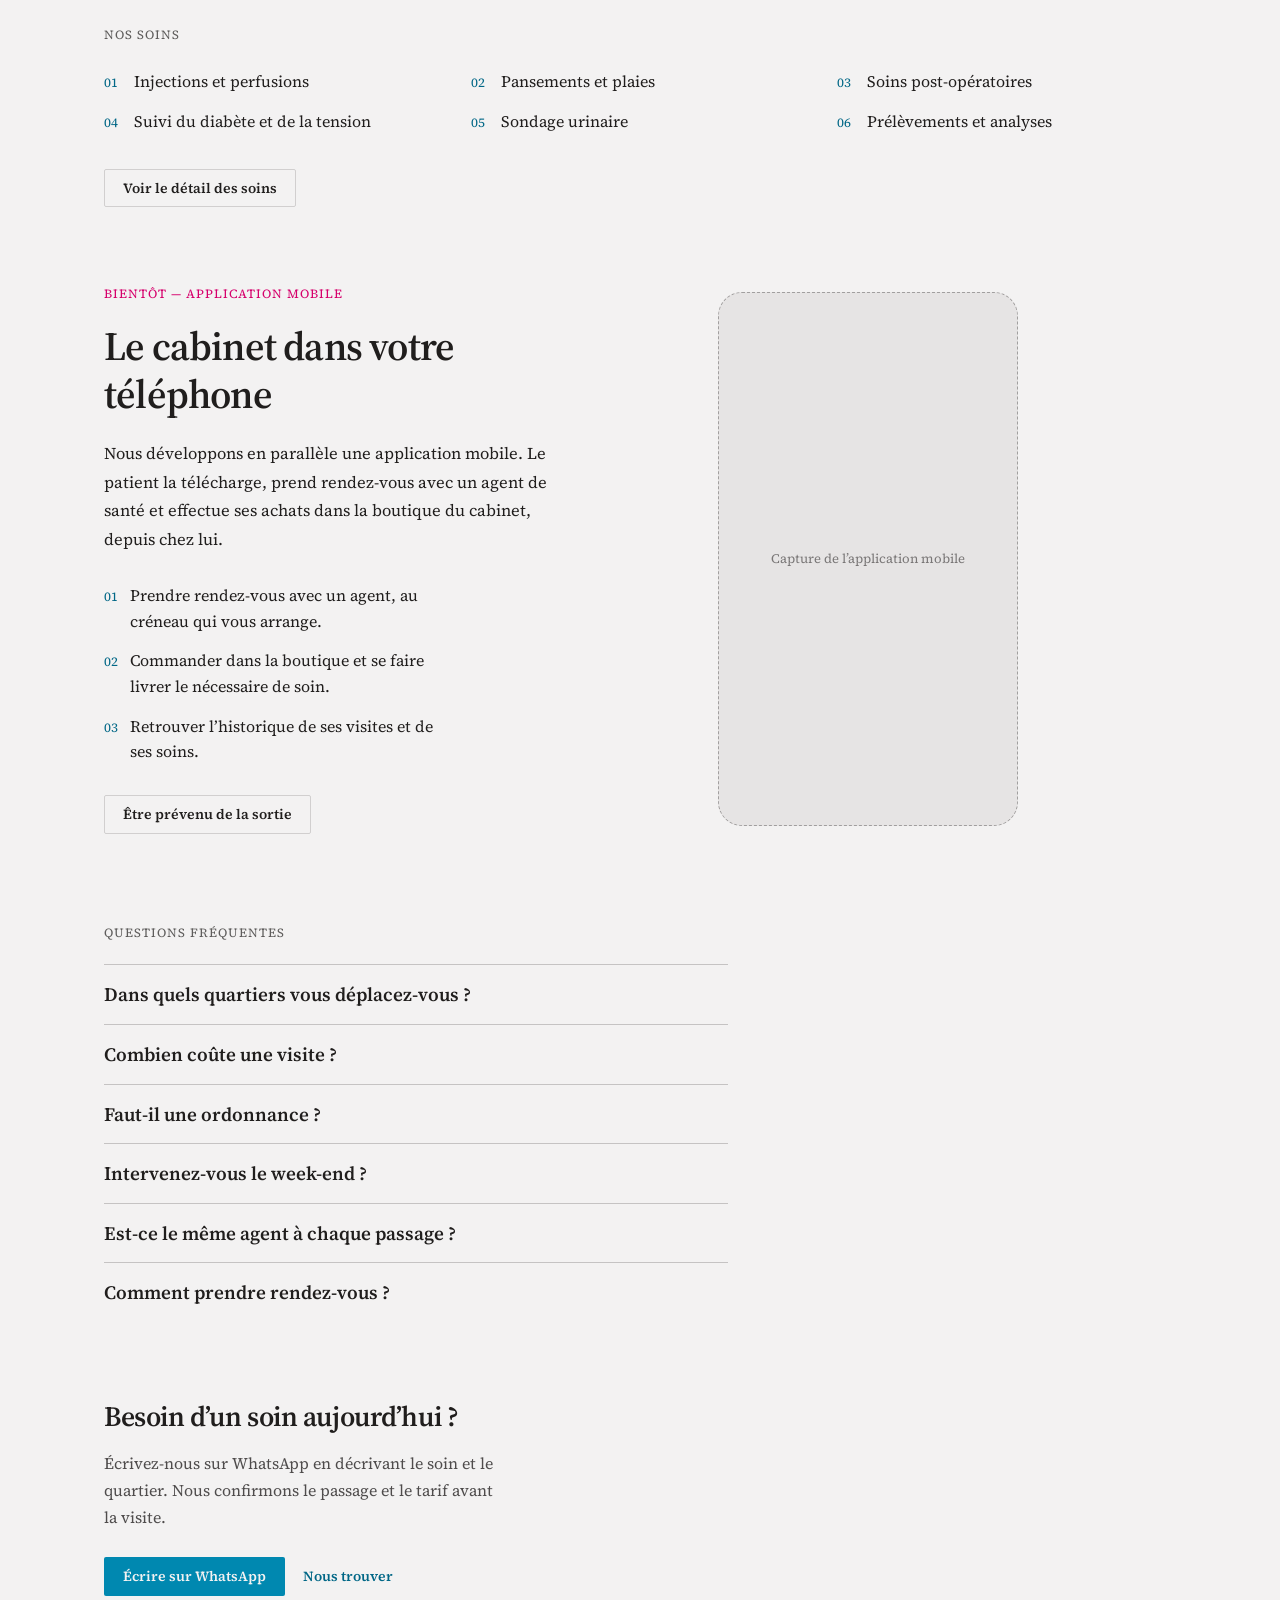
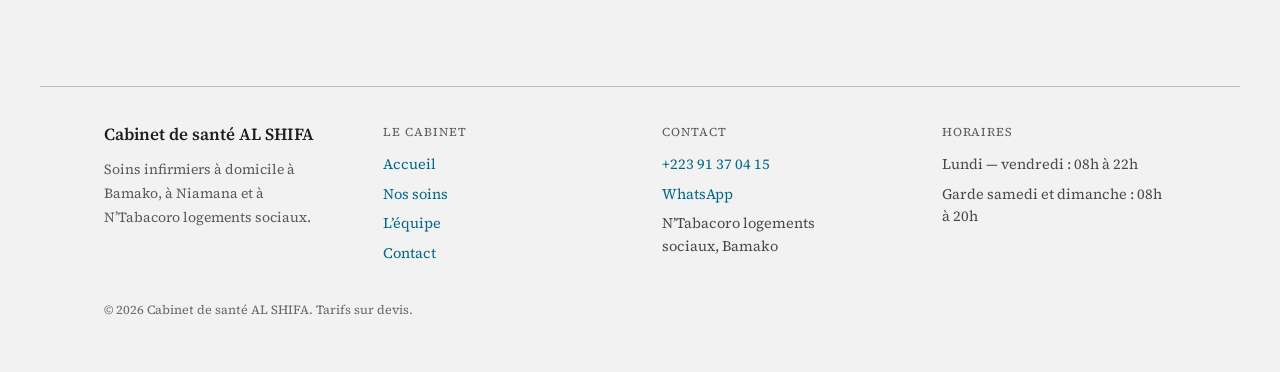
==== commit d0c6dc06: "Remplacer le slogan de l'en-tete par VOTRE SANTE CONNECTEE A DOMICILE Sur les 4 pages, le slogan aff" ====
--- a/index.html
+++ b/index.html
@@ -16,7 +16,7 @@
       <img class="brand-logo" src="logo.png" alt="" width="121" height="128">
       <span class="brand-text">
         <span class="brand-name">Cabinet de santé AL SHIFA</span>
-        <span class="brand-tagline">Soins infirmiers à domicile — Bamako</span>
+        <span class="brand-tagline">VOTRE SANTÉ CONNECTÉE À DOMICILE</span>
       </span>
     </div>
   <nav class="site-nav">
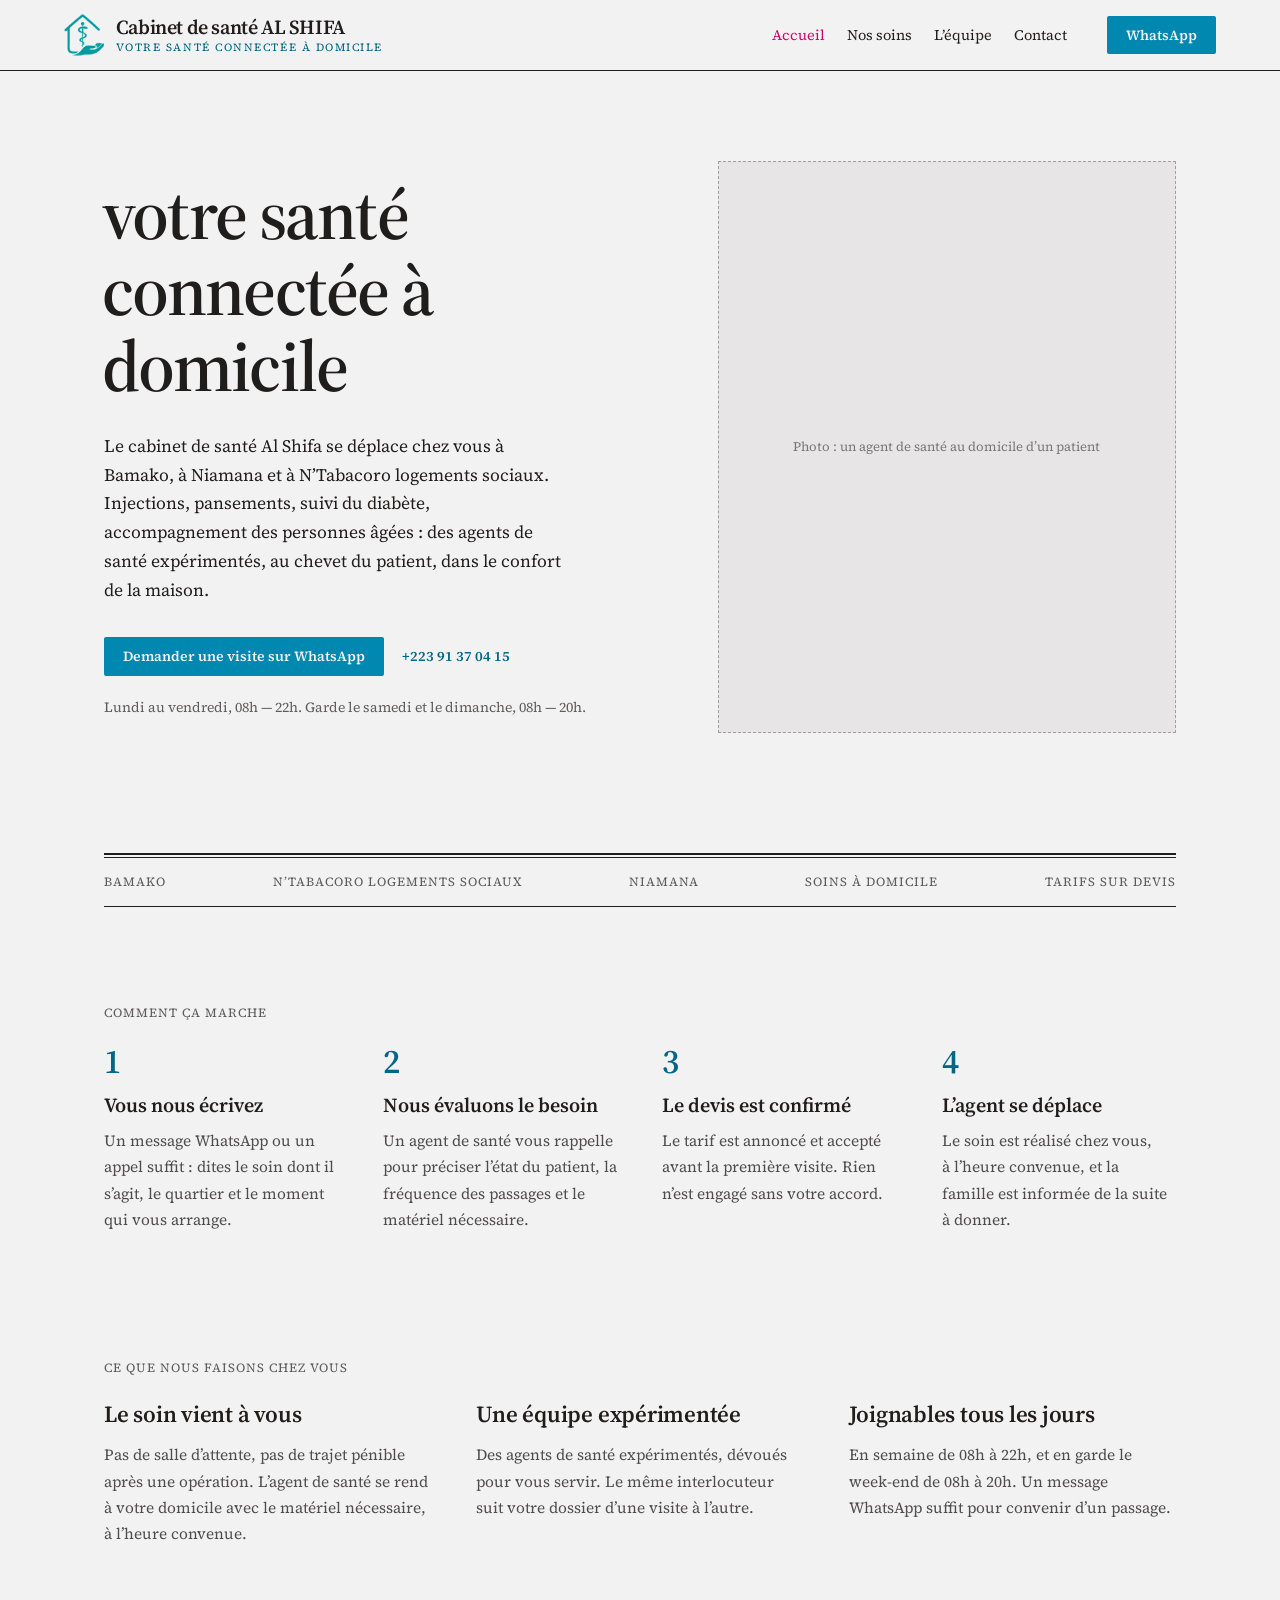
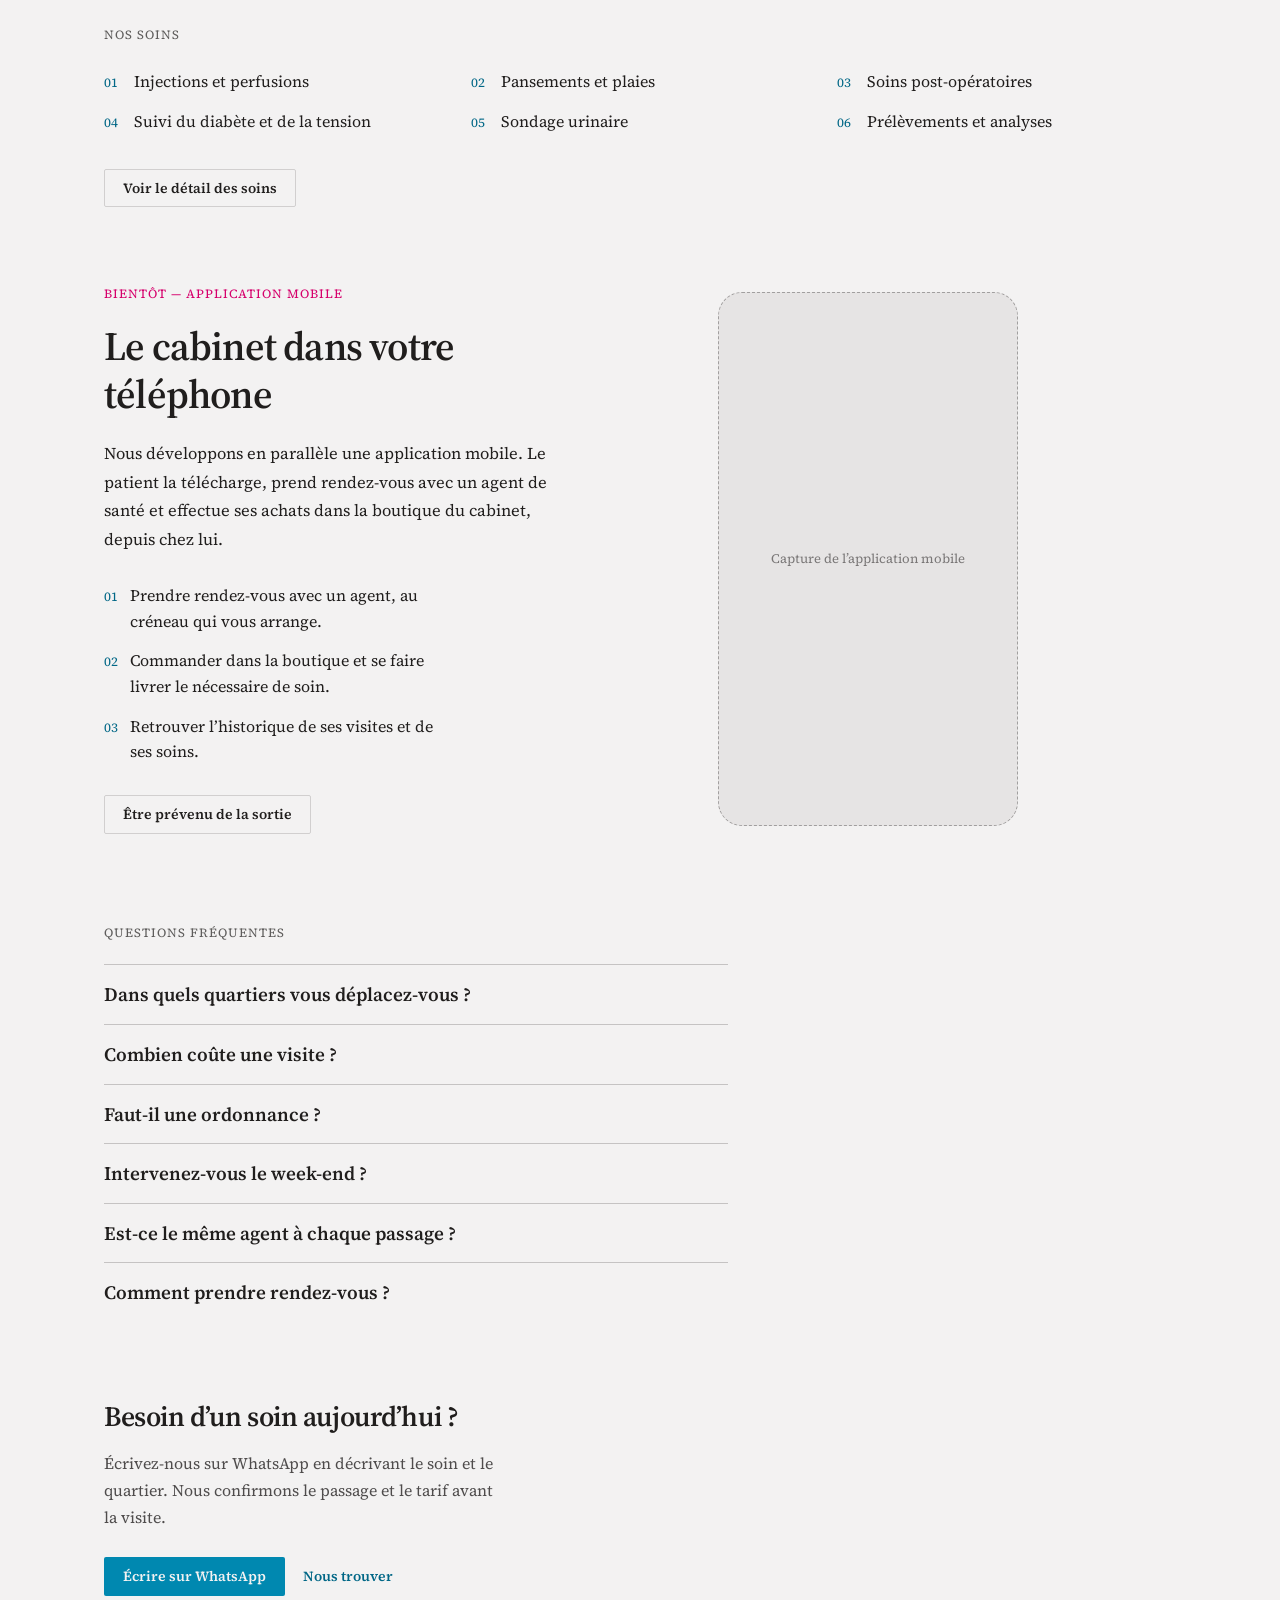
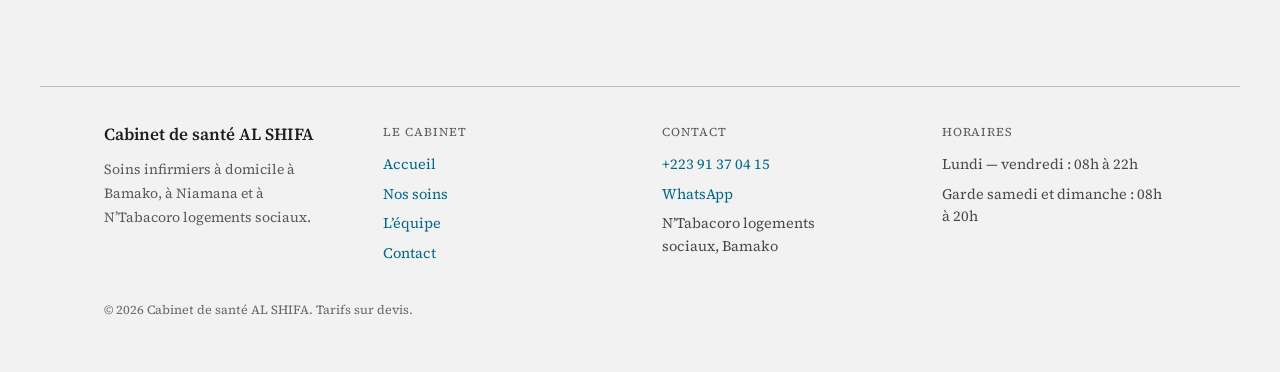
==== commit 40ecabdb: "Remettre Bamako en page d'accueil, hors de l'en-tete Le slogan de l'en-tete ne mentionne plus la vil" ====
--- a/index.html
+++ b/index.html
@@ -33,7 +33,7 @@
   <section class="split hero">
     <div>
       <h1>votre santé connectée à domicile</h1>
-      <p class="lede">Le cabinet de santé Al Shifa se déplace chez vous, à Niamana et à N’Tabacoro logements sociaux. Injections, pansements, suivi du diabète, accompagnement des personnes âgées : des agents de santé expérimentés, au chevet du patient, dans le confort de la maison.</p>
+      <p class="lede">Le cabinet de santé Al Shifa se déplace chez vous à Bamako, à Niamana et à N’Tabacoro logements sociaux. Injections, pansements, suivi du diabète, accompagnement des personnes âgées : des agents de santé expérimentés, au chevet du patient, dans le confort de la maison.</p>
       <div class="cta-row">
         <a class="btn btn-primary" href="https://wa.me/22391370415" target="_blank" rel="noopener">Demander une visite sur WhatsApp</a>
         <a class="btn btn-ghost" href="tel:+22391370415">+223 91 37 04 15</a>
@@ -48,6 +48,7 @@
   <section class="meta-strip">
     <hr class="rule-thick">
     <div class="meta-strip-row">
+      <span>Bamako</span>
       <span>N’Tabacoro logements sociaux</span>
       <span>Niamana</span>
       <span>Soins à domicile</span>
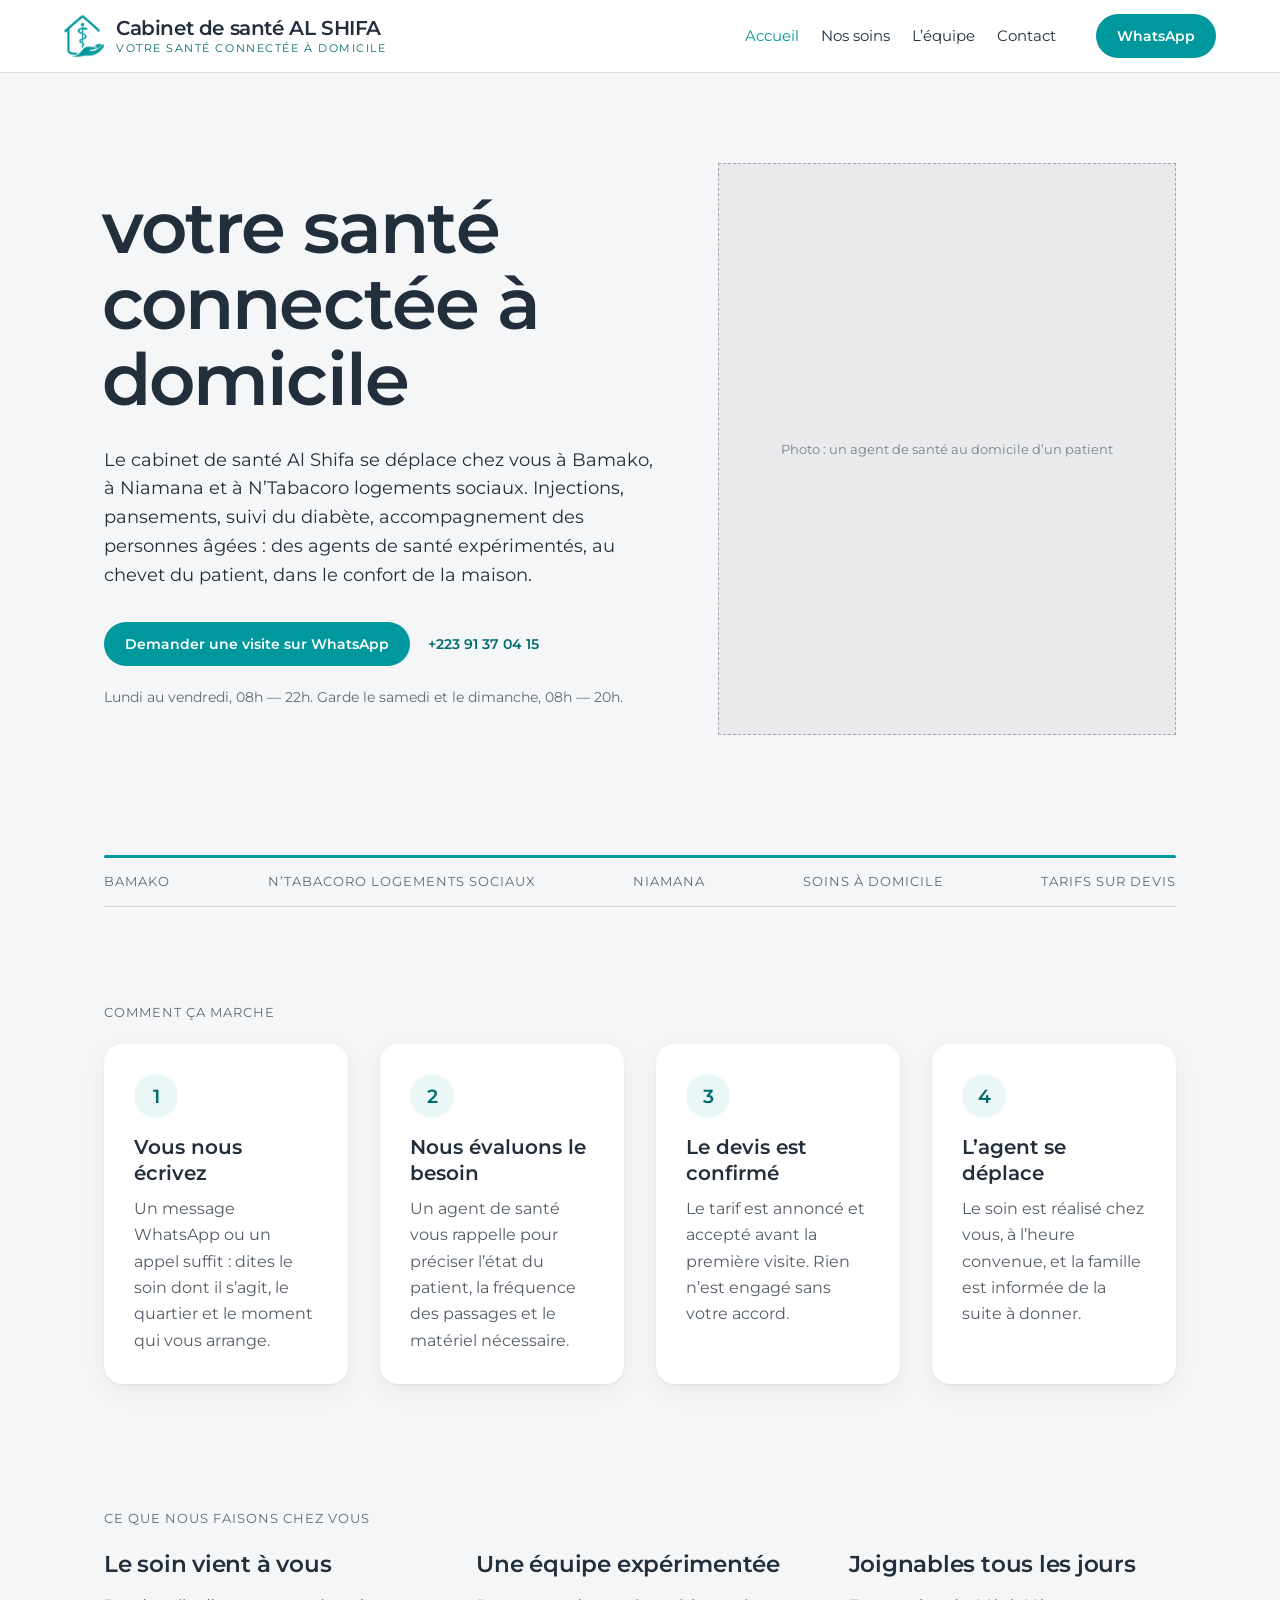
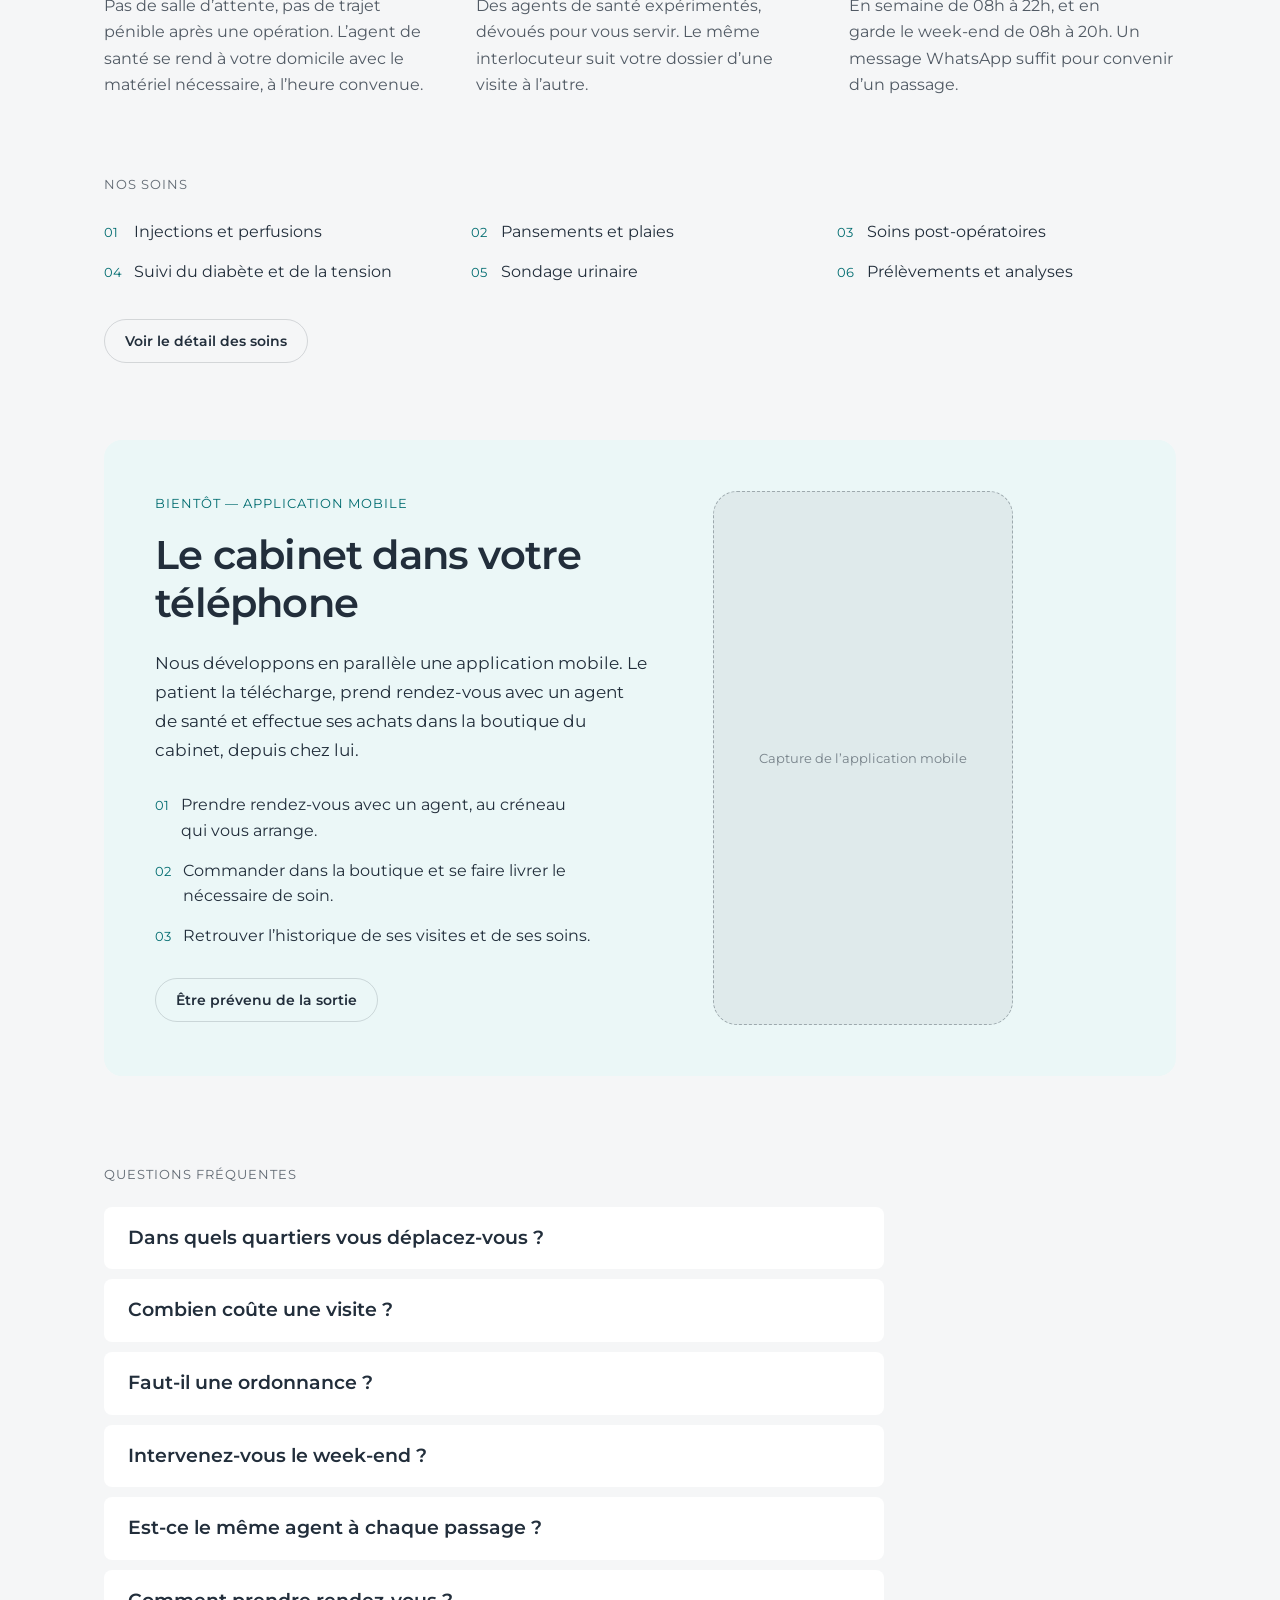
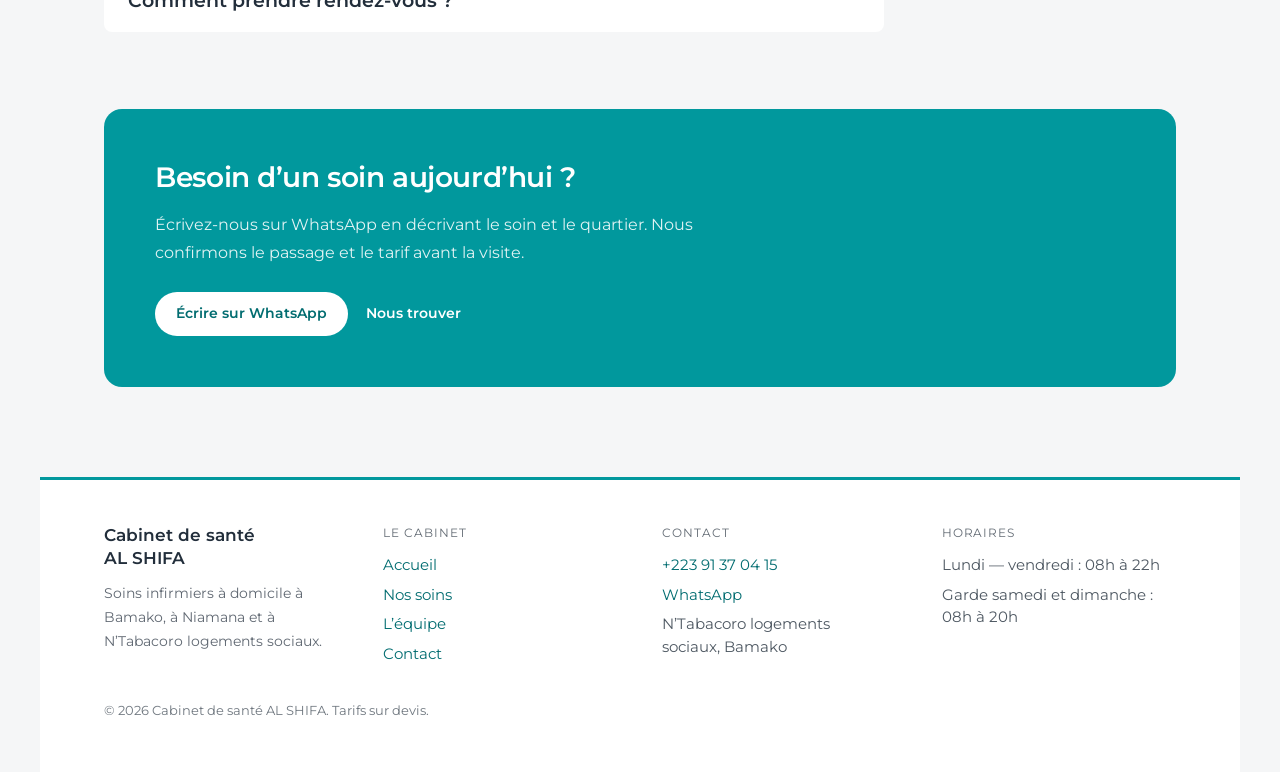
==== commit 165ef2d3: "Le site aux couleurs et à la typographie de la charte Le site reprenait un système de mise en page d" ====
--- a/index.html
+++ b/index.html
@@ -1,19 +1,76 @@
-<!doctype html><html><head><meta charset=utf8><meta name=viewport content="width=device-width,initial-scale=1"><style>:root{color-scheme:light}body{margin:0;padding:0;font:14px -apple-system,BlinkMacSystemFont,sans-serif;background:#faf9f5;color:#141413}img{max-width:100%}[hidden]:not([hidden=until-found i]){display:none!important}</style></head><body>
 <!DOCTYPE html>
 <html lang="fr">
 <head>
 <meta charset="utf-8">
 <meta name="viewport" content="width=device-width, initial-scale=1">
 <title>Cabinet de santé AL SHIFA — Soins infirmiers à domicile à Bamako</title>
-<meta name="description" content="Le cabinet de santé Al Shifa se déplace chez vous à Niamana et à N'Tabacoro logements sociaux : injections, pansements, suivi du diabète, accompagnement des personnes âgées.">
+<meta name="description" content="Le cabinet de santé Al Shifa se déplace chez vous à Bamako, à Niamana et à N'Tabacoro logements sociaux : injections, pansements, suivi du diabète, accompagnement des personnes âgées.">
 <link rel="icon" href="favicon.png" type="image/png">
+<link rel="apple-touch-icon" href="apple-touch-icon.png">
 <link rel="stylesheet" href="styles.css">
+
+<link rel="canonical" href="https://aminatacoul80-arch.github.io/cabinet-al-shifa/">
+<meta name="theme-color" content="#01989d">
+
+<meta property="og:type" content="website">
+<meta property="og:site_name" content="Cabinet de santé AL SHIFA">
+<meta property="og:locale" content="fr_FR">
+<meta property="og:url" content="https://aminatacoul80-arch.github.io/cabinet-al-shifa/">
+<meta property="og:title" content="Cabinet de santé AL SHIFA — Soins infirmiers à domicile à Bamako">
+<meta property="og:description" content="Le cabinet de santé Al Shifa se déplace chez vous à Bamako, à Niamana et à N'Tabacoro logements sociaux : injections, pansements, suivi du diabète, accompagnement des personnes âgées.">
+<meta property="og:image" content="https://aminatacoul80-arch.github.io/cabinet-al-shifa/og-image.png">
+<meta property="og:image:width" content="1200">
+<meta property="og:image:height" content="630">
+<meta property="og:image:alt" content="Logo du cabinet de santé AL SHIFA, soins infirmiers à domicile à Bamako">
+
+<meta name="twitter:card" content="summary_large_image">
+<meta name="twitter:title" content="Cabinet de santé AL SHIFA — Soins infirmiers à domicile à Bamako">
+<meta name="twitter:description" content="Le cabinet de santé Al Shifa se déplace chez vous à Bamako, à Niamana et à N'Tabacoro logements sociaux : injections, pansements, suivi du diabète, accompagnement des personnes âgées.">
+<meta name="twitter:image" content="https://aminatacoul80-arch.github.io/cabinet-al-shifa/og-image.png">
+
+<script type="application/ld+json">
+{
+  "@context": "https://schema.org",
+  "@type": "MedicalBusiness",
+  "name": "Cabinet de santé AL SHIFA",
+  "description": "Soins infirmiers à domicile à Bamako : injections, pansements, suivi du diabète, garde-malade, accompagnement des personnes âgées.",
+  "url": "https://aminatacoul80-arch.github.io/cabinet-al-shifa/",
+  "logo": "https://aminatacoul80-arch.github.io/cabinet-al-shifa/logo.png",
+  "image": "https://aminatacoul80-arch.github.io/cabinet-al-shifa/og-image.png",
+  "telephone": "+223 91 37 04 15",
+  "priceRange": "Sur devis",
+  "inLanguage": "fr",
+  "address": {
+    "@type": "PostalAddress",
+    "streetAddress": "N’Tabacoro logements sociaux",
+    "addressLocality": "Bamako",
+    "addressCountry": "ML"
+  },
+  "areaServed": [
+    { "@type": "City",  "name": "Bamako" },
+    { "@type": "Place", "name": "Niamana" },
+    { "@type": "Place", "name": "N’Tabacoro logements sociaux" }
+  ],
+  "openingHoursSpecification": [
+    {
+      "@type": "OpeningHoursSpecification",
+      "dayOfWeek": ["Monday", "Tuesday", "Wednesday", "Thursday", "Friday"],
+      "opens": "08:00", "closes": "22:00"
+    },
+    {
+      "@type": "OpeningHoursSpecification",
+      "dayOfWeek": ["Saturday", "Sunday"],
+      "opens": "08:00", "closes": "20:00"
+    }
+  ]
+}
+</script>
 </head>
 <body>
 
 <header class="site-header">
   <div class="brand">
-      <img class="brand-logo" src="logo.png" alt="" width="121" height="128">
+      <img class="brand-logo" src="logo.png" alt="" width="404" height="424">
       <span class="brand-text">
         <span class="brand-name">Cabinet de santé AL SHIFA</span>
         <span class="brand-tagline">VOTRE SANTÉ CONNECTÉE À DOMICILE</span>
@@ -210,5 +267,3 @@
 
 </body>
 </html>
-
-</body></html>
--- a/styles.css
+++ b/styles.css
@@ -1,23 +1,34 @@
-/* Cabinet de santé AL SHIFA — site styles.
-   Tokens adapted from the Broadsheet design system used in the prototype. */
-@import url('https://fonts.googleapis.com/css2?family=Source+Serif+4:ital,wght@0,400;0,600;1,400&display=swap');
+/* Cabinet de santé AL SHIFA — styles du site.
+
+   Couleurs, typographie et proportions repris de la charte graphique du
+   cabinet : turquoise principal, gris anthracite, gris clair, blanc, et
+   Montserrat en SemiBold pour les titres, Regular pour le texte. */
+@import url('https://fonts.googleapis.com/css2?family=Montserrat:wght@400;500;600;700&display=swap');
 
 :root {
-  --color-bg: #f3f2f2;
-  --color-text: #201e1d;
-  --color-accent: #0088b0;
-  --color-accent-600: #1186ac;
-  --color-accent-700: #006786;
-  --color-accent-2: #d6006c;
+  /* — couleurs de la charte — */
+  --color-bg: #f5f6f7;          /* gris clair */
+  --color-text: #222e3b;        /* gris anthracite */
+  --color-accent: #01989d;      /* turquoise principal */
+  --color-accent-600: #018589;  /* survol */
+  --color-accent-700: #016c70;  /* liens et états actifs */
+  --color-surface: #ffffff;
+  --color-tint: color-mix(in srgb, var(--color-accent) 8%, #ffffff);
   --color-divider: color-mix(in srgb, var(--color-text) 16%, transparent);
-
-  --font-heading: "Source Serif 4", system-ui, sans-serif;
-  --font-body: "Source Serif 4", system-ui, sans-serif;
+  /* Hors charte, réservé aux erreurs de saisie : le rouge est le seul signal
+     qu'un visiteur lit sans avoir à réfléchir. */
+  --color-alerte: #c0392b;
+
+  --font-heading: "Montserrat", system-ui, sans-serif;
+  --font-body: "Montserrat", system-ui, sans-serif;
 
   --space-2: 10px;
   --space-3: 15px;
   --space-4: 20px;
-  --radius-md: 2px;
+  --radius-md: 8px;
+  --radius-lg: 18px;
+  --ombre: 0 1px 2px color-mix(in srgb, var(--color-text) 8%, transparent),
+           0 8px 24px color-mix(in srgb, var(--color-text) 6%, transparent);
 }
 
 *, *::before, *::after { box-sizing: border-box; }
@@ -37,7 +48,7 @@
 h1, h2, h3, h4 { font-family: var(--font-heading); font-weight: 600; margin: 0; }
 p { margin: 0; }
 a { color: var(--color-accent-700); text-decoration: none; }
-a:hover { color: var(--color-accent-2); }
+a:hover { color: var(--color-accent); }
 :focus-visible { outline: 2px solid var(--color-accent); outline-offset: 2px; }
 
 .muted-70 { color: color-mix(in srgb, var(--color-text) 70%, transparent); }
@@ -60,11 +71,12 @@
   font-family: var(--font-heading); font-weight: 600;
   font-size: 14px; line-height: 1.2; color: var(--color-text);
   background: transparent; border: 1px solid transparent;
-  padding: var(--space-2) calc(var(--space-3) * 1.2);
-  border-radius: var(--radius-md);
-}
-.btn-primary { background: var(--color-accent); color: var(--color-bg); }
-.btn-primary:hover { background: var(--color-accent-600); color: var(--color-bg); }
+  padding: 12px 20px; min-height: 44px;
+  border-radius: 999px;
+  transition: background 0.15s ease, color 0.15s ease;
+}
+.btn-primary { background: var(--color-accent); color: var(--color-surface); }
+.btn-primary:hover { background: var(--color-accent-600); color: var(--color-surface); }
 .btn-primary:active { background: var(--color-accent-700); }
 .btn-secondary { border-color: var(--color-divider); color: var(--color-text); }
 .btn-secondary:hover { background: color-mix(in srgb, var(--color-text) 7%, transparent); color: var(--color-text); }
@@ -77,10 +89,10 @@
 /* — header — */
 .site-header {
   position: sticky; top: 0; z-index: 20;
-  background: var(--color-bg);
+  background: var(--color-surface);
   display: flex; align-items: center; gap: 24px;
   padding: 14px clamp(20px, 5vw, 72px);
-  border-bottom: 1px solid var(--color-text);
+  border-bottom: 1px solid var(--color-divider);
 }
 .brand { display: flex; align-items: center; gap: 12px; }
 .brand-logo { height: 42px; width: auto; display: block; flex: none; }
@@ -89,7 +101,7 @@
 .brand-tagline { font-size: 11px; letter-spacing: 0.14em; text-transform: uppercase; margin-top: 5px; color: var(--color-accent-700); }
 .site-nav { display: flex; gap: 22px; margin-left: auto; font-size: 14.5px; }
 .site-nav a { color: var(--color-text); }
-.site-nav a[aria-current="page"] { color: var(--color-accent-2); }
+.site-nav a[aria-current="page"] { color: var(--color-accent); }
 .btn-whatsapp { margin-left: 16px; white-space: nowrap; }
 
 /* — hero / split sections — */
@@ -128,10 +140,10 @@
 /* — meta strip (dateline rule) — */
 .meta-strip { padding: clamp(28px, 4vw, 48px) 0; }
 .meta-strip .rule-thick {
-  height: 5px; border: 0; margin: 0;
-  border-top: 2px solid var(--color-text); border-bottom: 1px solid var(--color-text);
-}
-.meta-strip .rule-thin { height: 0; border: 0; border-top: 1px solid var(--color-text); margin: 0; }
+  height: 3px; border: 0; margin: 0;
+  background: var(--color-accent); border-radius: 2px;
+}
+.meta-strip .rule-thin { height: 0; border: 0; border-top: 1px solid var(--color-divider); margin: 0; }
 .meta-strip-row {
   display: flex; flex-wrap: wrap; justify-content: space-between; gap: 12px 28px;
   padding: 14px 0; font-size: 12.5px; letter-spacing: 0.08em; text-transform: uppercase;
@@ -144,10 +156,17 @@
 .cols-4 { grid-template-columns: repeat(4, 1fr); }
 
 .steps { padding: clamp(28px, 4vw, 48px) 0 clamp(44px, 6vw, 80px); }
+.steps .cols { gap: 20px clamp(20px, 2.5vw, 32px); }
+.step {
+  background: var(--color-surface); border-radius: var(--radius-lg);
+  padding: clamp(22px, 2.4vw, 30px); box-shadow: var(--ombre);
+}
 .step-num {
-  display: block; font-family: var(--font-heading); font-weight: 600;
-  font-size: 34px; line-height: 1; letter-spacing: -0.03em;
-  color: var(--color-accent-700); margin-bottom: 14px;
+  display: inline-flex; align-items: center; justify-content: center;
+  width: 44px; height: 44px; border-radius: 50%;
+  background: var(--color-tint); color: var(--color-accent-700);
+  font-family: var(--font-heading); font-weight: 600;
+  font-size: 19px; line-height: 1; margin-bottom: 16px;
 }
 .step h3 { font-size: 20px; line-height: 1.3; }
 .step p { font-size: 15.5px; line-height: 1.7; margin: 10px 0 0; }
@@ -177,8 +196,12 @@
 .soins-full-cta { margin-top: 56px; }
 
 /* — app teaser — */
-.app-teaser { padding: 0 0 clamp(52px, 7vw, 96px); }
-.app-teaser .eyebrow { color: var(--color-accent-2); margin-bottom: 18px; }
+.app-teaser {
+  background: var(--color-tint); border-radius: var(--radius-lg);
+  padding: clamp(28px, 4vw, 52px);
+  margin-bottom: clamp(52px, 7vw, 96px);
+}
+.app-teaser .eyebrow { color: var(--color-accent-700); margin-bottom: 18px; }
 .app-teaser h2 { font-size: clamp(28px, 3.2vw, 40px); line-height: 1.2; letter-spacing: -0.02em; max-width: 18ch; }
 .app-teaser > div > p.lede { font-size: 16.5px; line-height: 1.75; max-width: 50ch; margin: 22px 0 0; }
 .app-steps { display: grid; gap: 14px; margin-top: 28px; max-width: 44ch; }
@@ -188,10 +211,10 @@
 
 /* — FAQ — */
 .faq { padding: 0 0 clamp(44px, 6vw, 80px); }
-.faq-list { display: grid; gap: 0; max-width: 78ch; }
+.faq-list { display: grid; gap: 10px; max-width: 78ch; }
 .faq-item {
-  border-top: 1px solid color-mix(in srgb, var(--color-text) 22%, transparent);
-  padding: 16px 0;
+  background: var(--color-surface); border-radius: var(--radius-md);
+  padding: 18px clamp(18px, 2vw, 24px);
 }
 .faq-item summary {
   cursor: pointer; list-style: none;
@@ -201,15 +224,29 @@
 .faq-item p { font-size: 15.5px; line-height: 1.75; margin: 12px 0 0; max-width: 60ch; }
 
 /* — final CTA — */
-.cta-final { padding: 0 0 clamp(52px, 7vw, 96px); }
+.cta-final {
+  background: var(--color-accent); color: var(--color-surface);
+  border-radius: var(--radius-lg); padding: clamp(30px, 4vw, 56px);
+  margin-bottom: clamp(52px, 7vw, 96px);
+}
+/* Sur l'aplat turquoise, les gris atténués du texte courant ne passent plus. */
+.cta-final .muted-70, .cta-final .muted-72,
+.cta-final .muted-78, .cta-final .muted-80 { color: color-mix(in srgb, var(--color-surface) 88%, transparent); }
+.cta-final .btn-ghost { color: var(--color-surface); }
+.cta-final .btn-ghost:hover { background: color-mix(in srgb, var(--color-surface) 15%, transparent); color: var(--color-surface); }
 .cta-final h3 { font-size: 28px; line-height: 1.25; letter-spacing: -0.015em; }
 .cta-final p { font-size: 16px; line-height: 1.7; margin: 16px 0 0; max-width: 56ch; }
+.cta-final .btn-primary { background: var(--color-surface); color: var(--color-accent-700); }
+.cta-final .btn-primary:hover { background: color-mix(in srgb, var(--color-surface) 88%, var(--color-accent)); color: var(--color-accent-700); }
+.cta-final .btn-secondary { border-color: color-mix(in srgb, var(--color-surface) 55%, transparent); color: var(--color-surface); }
+.cta-final .btn-secondary:hover { background: color-mix(in srgb, var(--color-surface) 15%, transparent); color: var(--color-surface); }
 .cta-final .cta-row { margin-top: 26px; }
 
 /* — équipe page — */
 .equipe-copy blockquote {
-  margin: 32px 0 0; font-family: var(--font-heading); font-style: italic; font-weight: 400;
-  font-size: clamp(22px, 2.4vw, 30px); line-height: 1.35; letter-spacing: -0.01em; max-width: 26ch;
+  margin: 32px 0 0; padding-left: 20px; border-left: 3px solid var(--color-accent);
+  font-family: var(--font-heading); font-weight: 500;
+  font-size: clamp(21px, 2.2vw, 28px); line-height: 1.4; letter-spacing: -0.01em; max-width: 26ch;
 }
 .equipe-copy p.body { font-size: 16px; line-height: 1.75; max-width: 52ch; margin: 24px 0 0; }
 .equipe-copy p.body:first-of-type { margin-top: 36px; }
@@ -217,12 +254,55 @@
 /* — contact page — */
 .contact-hero { padding: clamp(40px, 6vw, 80px) 0 clamp(20px, 3vw, 36px); }
 .contact-details { padding: clamp(28px, 4vw, 48px) 0 clamp(52px, 7vw, 96px); }
+.contact-details .cols > div {
+  background: var(--color-surface); border-radius: var(--radius-lg);
+  padding: clamp(20px, 2.2vw, 28px); box-shadow: var(--ombre);
+}
 .contact-details h2 { font-size: 21px; line-height: 1.3; }
 .contact-details p { font-size: 16px; line-height: 1.7; margin: 14px 0 0; }
 .contact-note { font-size: 15.5px; line-height: 1.7; margin: 44px 0 0; max-width: 52ch; }
 
+/* — formulaire « être rappelé » — */
+.contact-form {
+  padding: clamp(28px, 4vw, 48px) 0 0;
+  margin-top: clamp(28px, 4vw, 48px);
+  border-top: 1px solid var(--color-divider);
+}
+.contact-form h2 { font-size: 21px; line-height: 1.3; }
+.contact-form > p { font-size: 16px; line-height: 1.7; margin: 14px 0 0; max-width: 52ch; }
+.contact-form form {
+  display: grid; grid-template-columns: repeat(2, 1fr);
+  gap: var(--space-4) clamp(20px, 3vw, 40px);
+  margin-top: 28px; max-width: 760px;
+  background: var(--color-surface); border-radius: var(--radius-lg);
+  padding: clamp(22px, 2.6vw, 32px); box-shadow: var(--ombre);
+}
+.field { display: grid; gap: 7px; }
+.field-full { grid-column: 1 / -1; }
+.field label { font-size: 14px; font-weight: 600; }
+.field input, .field select, .field textarea {
+  width: 100%; padding: 11px 12px;
+  font-family: var(--font-body); font-size: 16px; line-height: 1.4;
+  color: var(--color-text); background: #fff;
+  border: 1px solid color-mix(in srgb, var(--color-text) 35%, transparent);
+  border-radius: var(--radius-md);
+}
+.field textarea { resize: vertical; }
+.field input:focus, .field select:focus, .field textarea:focus {
+  outline: 2px solid var(--color-accent); outline-offset: 0;
+  border-color: var(--color-accent);
+}
+/* Hors écran plutôt que display:none : les robots ignorent les champs cachés. */
+.field-piege { position: absolute; left: -9999px; width: 1px; height: 1px; overflow: hidden; }
+.form-actions { display: flex; align-items: center; gap: 16px; flex-wrap: wrap; margin-top: 4px; }
+.form-statut { font-size: 14.5px; line-height: 1.6; margin: 0; }
+.form-statut-erreur { color: var(--color-alerte); }
+
 /* — footer — */
-.site-footer { padding: 36px clamp(20px, 5vw, 72px) 52px; border-top: 1px solid color-mix(in srgb, var(--color-text) 25%, transparent); }
+.site-footer {
+  background: var(--color-surface); margin-top: clamp(28px, 4vw, 48px);
+  padding: 44px clamp(20px, 5vw, 72px) 52px; border-top: 3px solid var(--color-accent);
+}
 .footer-brand { font-family: var(--font-heading); font-weight: 600; font-size: 17px; line-height: 1.3; }
 .footer-tagline { font-size: 14px; line-height: 1.7; margin: 12px 0 0; max-width: 30ch; }
 .footer-heading { display: block; font-size: 12px; letter-spacing: 0.08em; text-transform: uppercase; color: color-mix(in srgb, var(--color-text) 70%, transparent); }
@@ -233,8 +313,20 @@
 @media (max-width: 720px) {
   .split { grid-template-columns: 1fr; }
   .cols-3, .cols-4, .soins-full .cols { grid-template-columns: 1fr; }
-  .site-header { flex-wrap: wrap; gap: 4px 16px; }
+  .contact-form form { grid-template-columns: 1fr; }
+  .site-header { flex-wrap: wrap; gap: 4px 12px; }
   .site-nav { order: 3; width: 100%; margin-left: 0; gap: 18px; overflow-x: auto; }
   .site-nav a { display: inline-block; padding: 10px 0; min-height: 24px; }
   .btn-whatsapp { margin-left: auto; }
-}
+
+  /* Montserrat est plus large que la police d'origine : sans ces retouches,
+     la marque et le bouton WhatsApp ne tiennent pas sur une ligne de
+     téléphone et poussent toute la page vers la droite. */
+  .brand { gap: 9px; min-width: 0; }
+  .brand-logo { height: 34px; }
+  .brand-name { font-size: 16px; }
+  /* La signature est la ligne la plus longue de l'en-tête : réduite, elle tient
+     sous le nom sans imposer sa largeur au reste de la page. */
+  .brand-tagline { font-size: 9px; letter-spacing: 0.08em; margin-top: 4px; }
+  .btn { padding: 10px 16px; font-size: 13.5px; }
+}
